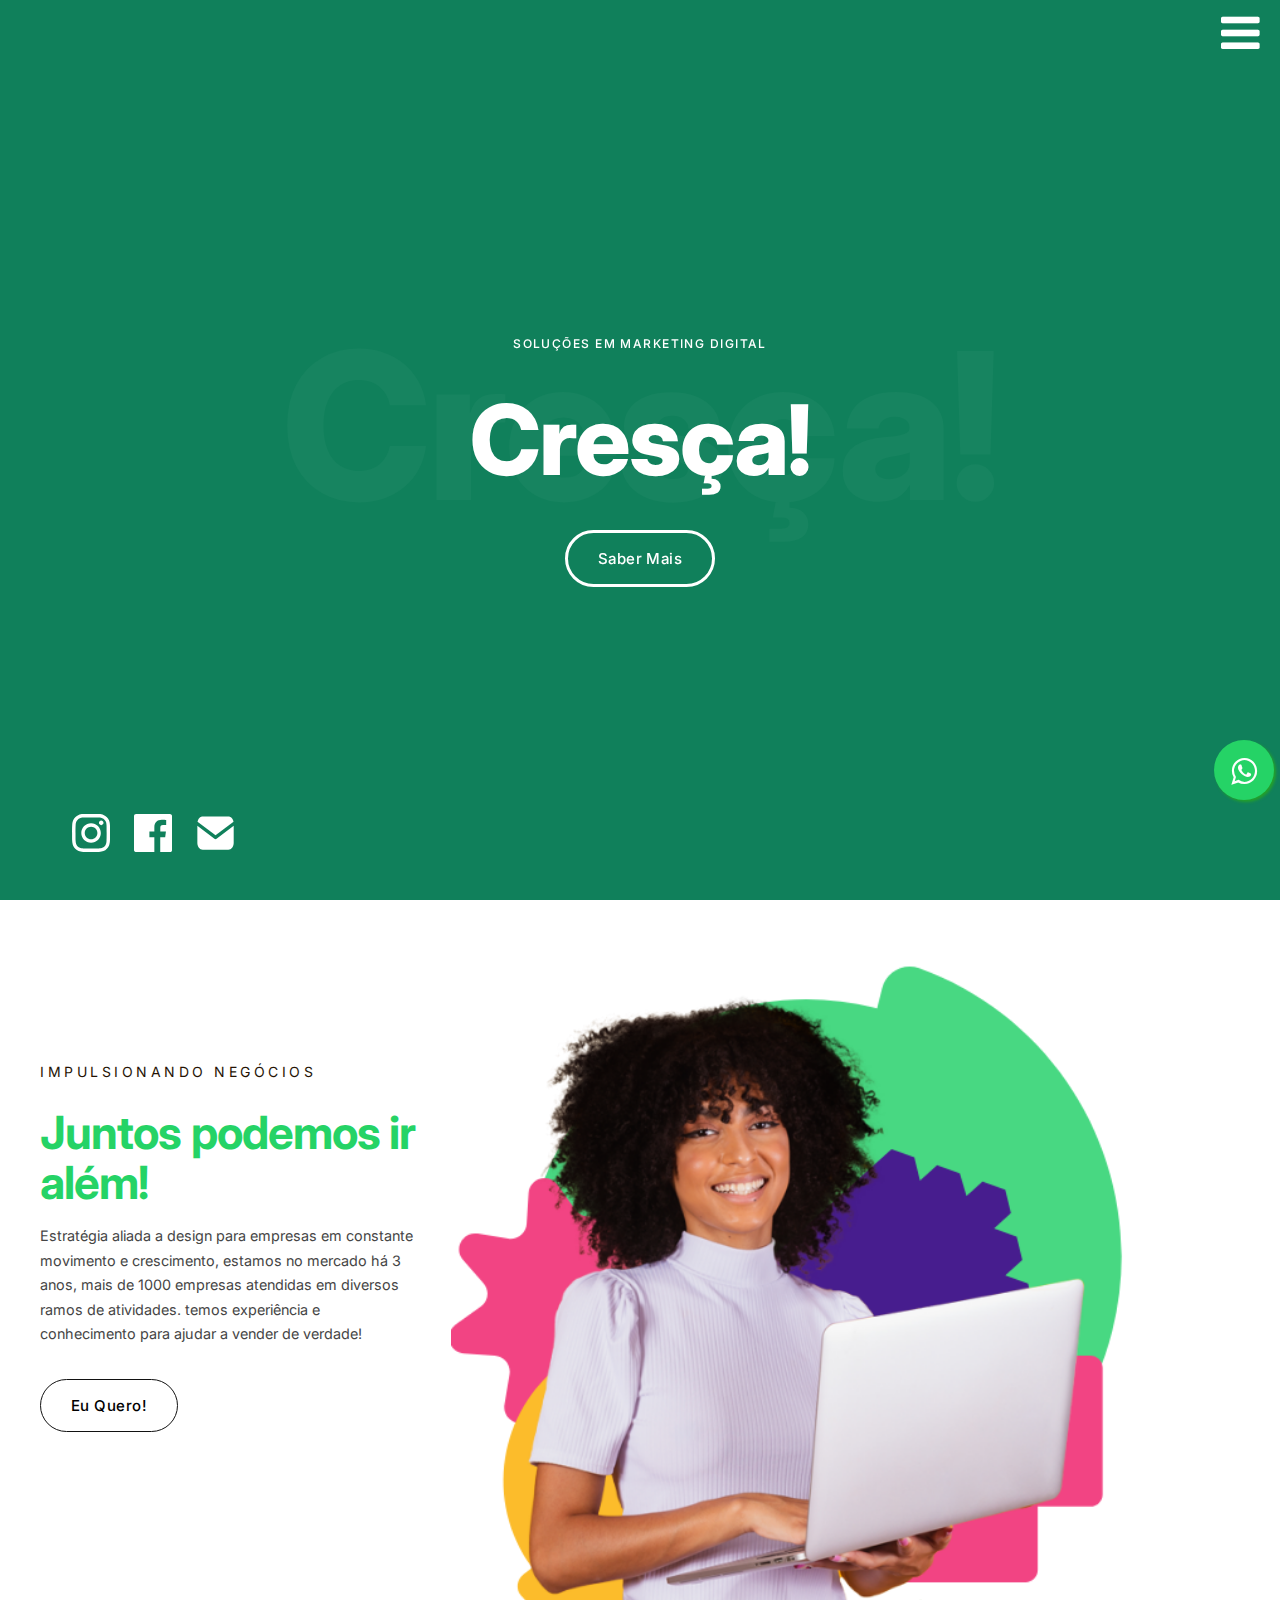
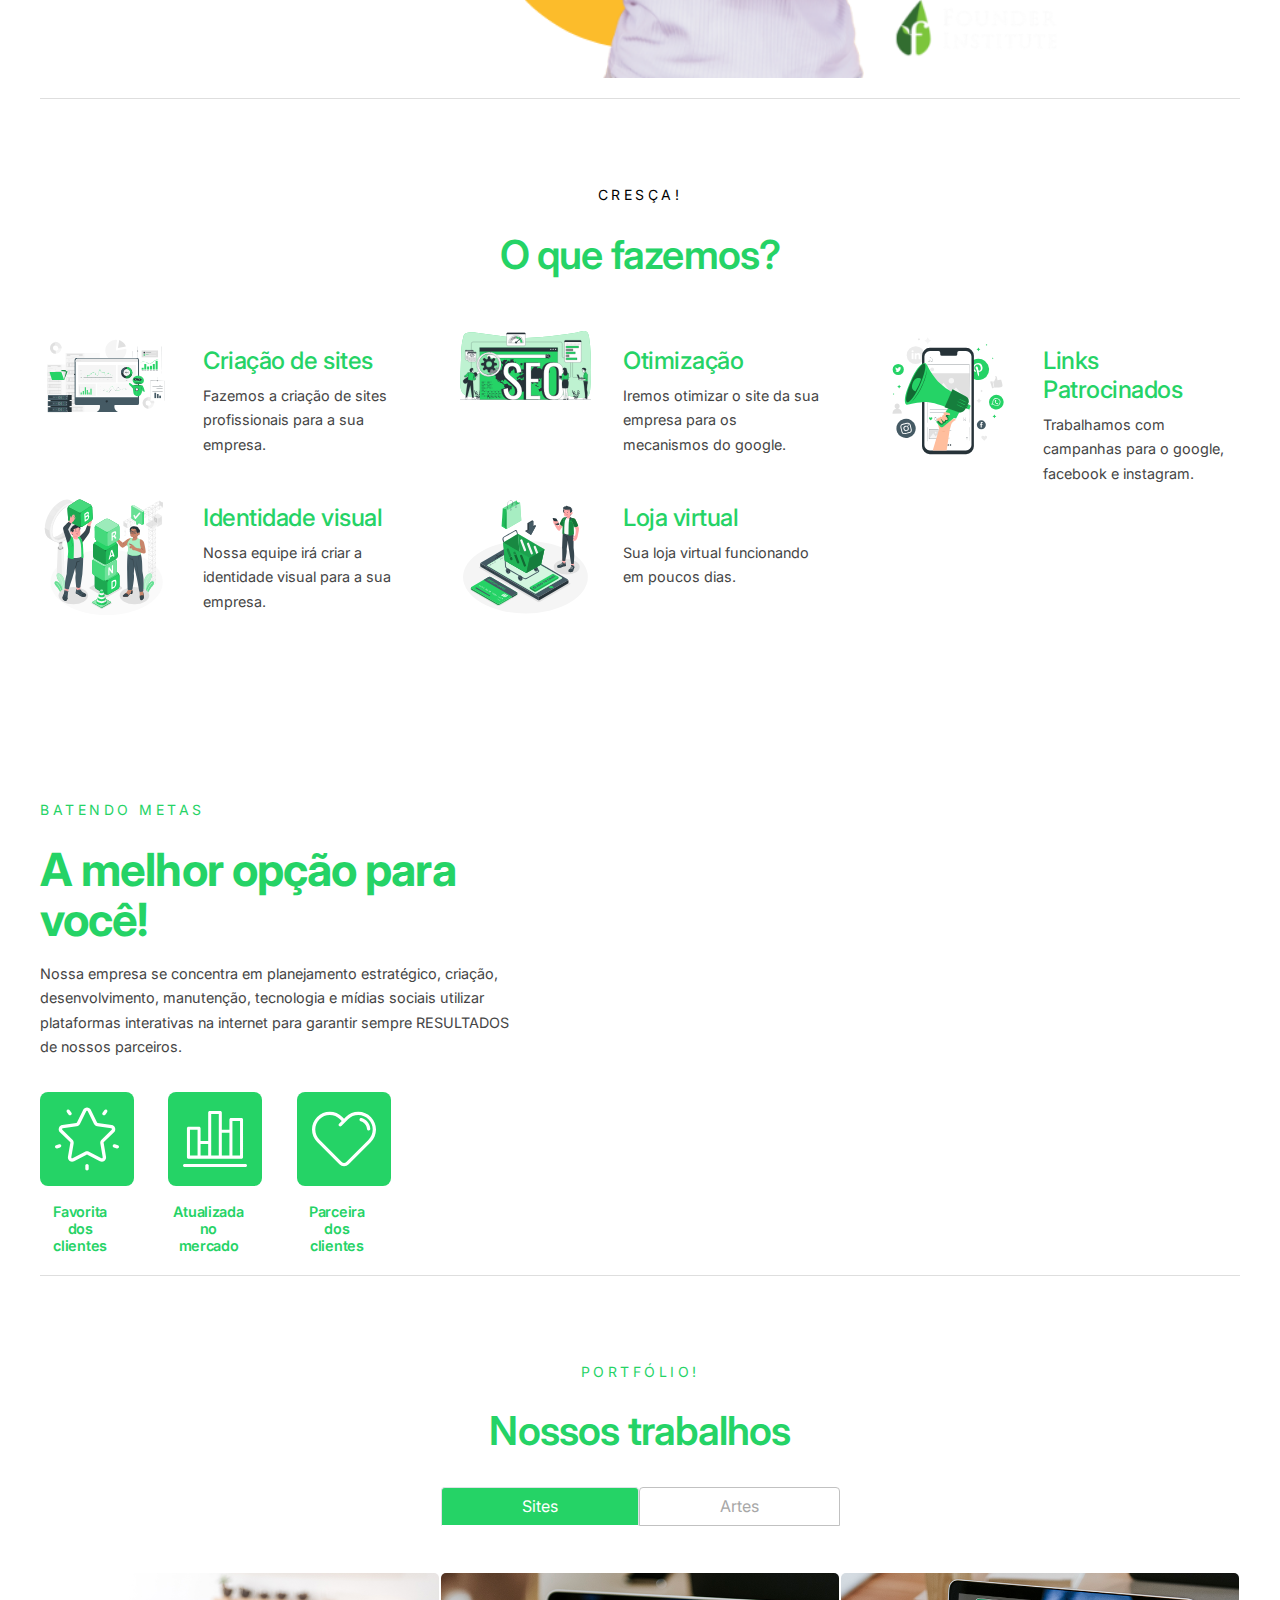
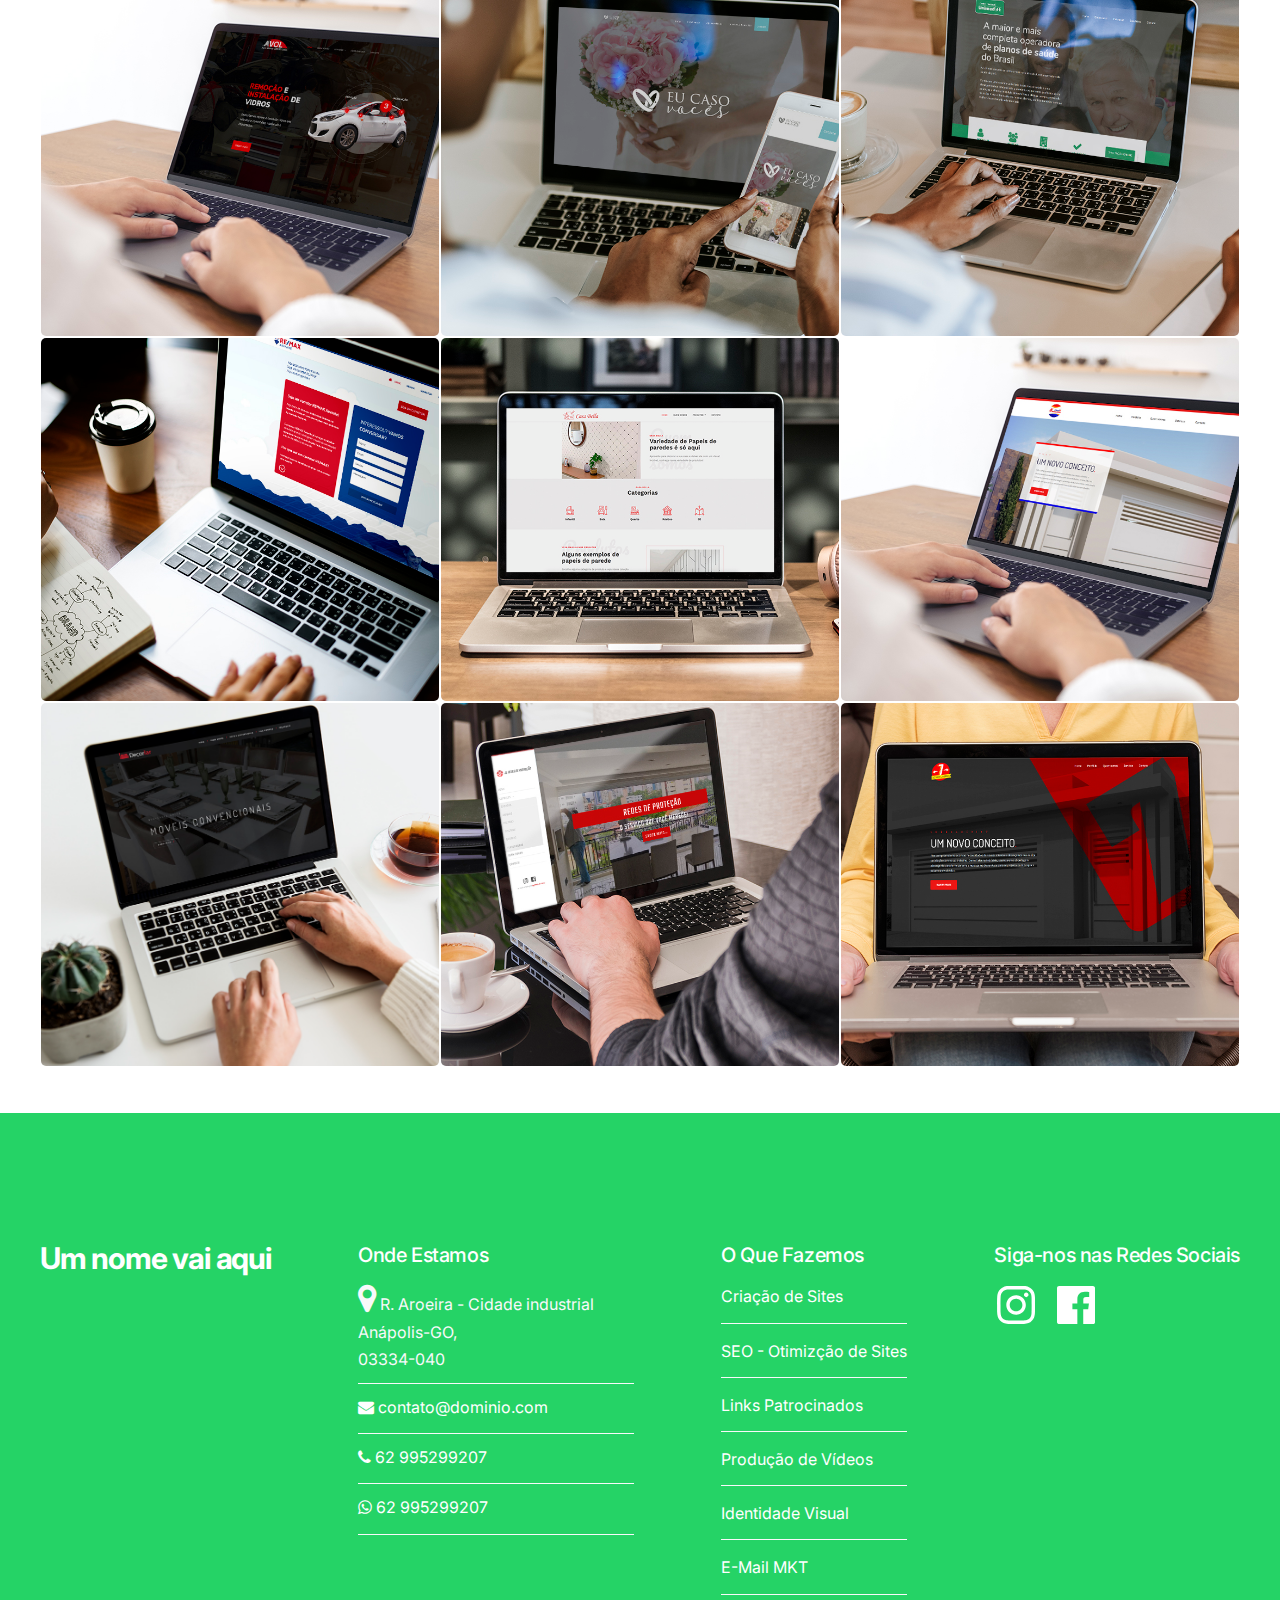
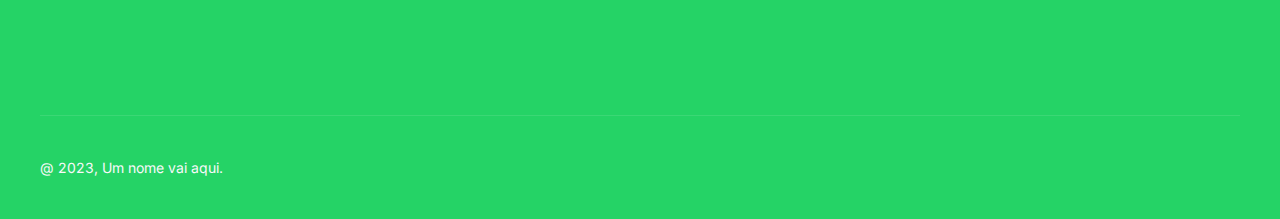
==== assets/second.html @ 88c1574f "first commit" ====
<!DOCTYPE html>
<html lang="pt-br">

  <head>

    <!-- Required meta tags -->
    <meta charset="UTF-8">
    <meta name="viewport" content="width=device-width, initial-scale=1">

    <!-- Google fonts -->
    <link href="https://fonts.googleapis.com/css2?family=Oswald:wght@200;300;400;500;600;700&amp;display=swap"
      rel="stylesheet">
    <link href="https://fonts.googleapis.com/css2?family=Inter:wght@300;400;500;600;700;800;900&amp;display=swap"
      rel="stylesheet">

    <!-- Stylesheets -->
    <link rel="shortcut icon" href="images/logofv.png" type="image/x-icon">
    <link rel="stylesheet" href="css/font-awesome.min.css">
    <link rel="stylesheet" href="css/bootstrap.min.css">

    <link rel="stylesheet" href="css/vendors.css">
    <link rel="stylesheet" href="css/main.css">
    <script src="js/jquery.min.js"></script>
    <script src="js/popper.min.js"></script>
    <script src="js/bootstrap.min.js"></script>

    <script src="js/menu.js"></script>

    <title>Criação e Otimização de Sites</title>


    <!-- <script>

      $(function () {
        $(window).scroll(function () {
          if ($(this).scrollTop() > 100) {
            $('header  .age').attr('src', 'img/log/log-svg.svg');
          }
          if ($(this).scrollTop() < 100) {
            $('header  .age').attr('src', 'img/log/logo.svg');
          }
        })
      });
    </script> -->
    <style>
      :root {
        /* --orange: #ff9000; */
        --green: #25d366;
      }




      .tabs {
        height: 29px;
        cursor: pointer;

      }

      .tab {
        position: relative;
        padding: 0;
        flex: 1;
        border: 2px solid #25d366;
        text-transform: capitalize;
        text-align: center;
      }

      .tab span {
        width: 0px;
        height: 3px;
        border-top-left-radius: 3px;
        border-top-right-radius: 3px;
        background: #a00909;
      }

      .tab:hover span {
        width: 100%;
      }

      .activeTab span {
        width: 100%;
      }



      #product {
        display: block;
      }

      span {
        position: absolute;
        left: 0;
        bottom: -10px;
        width: 0;
        height: 3px;
        border-top-left-radius: 3px;
        border-top-right-radius: 3px;
        background: #df0707;
        transition: all 0.3s ease;
      }

      .list-item:hover span {
        width: 100%;
      }



      button:hover {
        background: var(--black);
        color: #fff;
      }

      .min45 {
        min-height: 31vh;
      }

      .uv {
        background-image: url(images/fundo.png);
        height: 240px;
        width: 45%;
        background-repeat: no-repeat;
        background-position: 100% 1rem;
        position: absolute;
      }

      .uv2 {
        background-image: url(images/fundo2.png);
        height: 240px;
        width: 45%;
        background-repeat: no-repeat;
        background-position: 0 1rem;
        position: absolute;
      }

      .icones-servicos {
        width: 453px;
        margin-top: -2rem;
        float: right;
        margin-right: 13rem;
      }

      .a8rem {
        margin-top: -6rem;
      }

      .icone-servico-1 {
        width: 500px;
        margin-top: -6rem;
        margin-right: 7rem;
        float: right;
      }

      .sliderMain.-type-1 .sliderMain__title {
        word-wrap: break-word;
        font-size: 7.6vw;
      }

      h2 {
        font-size: var(--text-4xl);
      }

      .icone-servico-2 {
        width: 500px;
        margin-top: -6rem;
        float: left;
        margin-left: 7rem
      }

      .texto-esquerdo {
        text-align: right;
        width: 50%;
        float: right;
      }

      .layout-pt-lg {
        padding-top: 4.5rem;
      }

      .layout-pb-xl {
        padding-bottom: 4rem;
      }

      .y-gap-60>* {
        padding-top: 0.125rem;
        padding-bottom: 0.0rem;
      }

      .bg-dark-1 {
        background-color: #25d366;
      }

      p {
        margin: 0;
        font-size: 0.9rem;
      }

      .text-light {
        color: rgb(255 255 255);
      }

      .is-unpinned {
        display: block;
      }

      .vcenter {
        display: inline-block;
        vertical-align: middle;
        float: none;
      }

      hr {
        opacity: 0.4;
        box-sizing: content-box;
        height: 0;
        overflow: visible;
      }

      .layout-pt-lg {
        padding-top: 4.5rem;
      }

      .layout-pb-lg {
        padding-bottom: 3.5rem;
      }

      .icone {
        background: #25d366;
        width: 94px;
        padding: 15px;
        margin-top: 1rem;
        border-radius: 8px;
      }

      .descr-icone {
        font-size: 0.9rem;
        margin-top: 1rem;
        text-align: center;
        padding: 0rem 1rem 0rem 0rem;
      }

      .descricao-portfolio {
        font-size: 0.9rem;
        padding: 1rem;
        border: 1px solid gainsboro;
        margin-bottom: 13px;
        border-radius: 5px;
      }

      .back-site {
        background-image: url('images/1.jpeg');
        background-size: cover;
        background-repeat: no-repeat;
        background-position: center center;
        width: 100%;
        height: 100%;
        opacity: 1;
        transform: translate3d(0px, 0px, 0px);
        background-image: url(images/1.jpeg);
        transition-duration: 0ms;
      }

      .hei {
        height: 400px;
      }

      @media (max-width:748px) {
        .sliderMain.-type-1 .sliderMain__title {
          word-wrap: break-word;
          font-size: 16.6vw;
        }

        .hei {
          height: 200px;
        }

        .bounce-1 {
          animation-name: bounce-1;
          animation-timing-function: linear;
          margin-top: 3rem !important;
        }

        .esquerdinha {
          padding: 0rem 0.5rem 0rem 0rem;
        }

        .direitinha {
          padding: 1rem 1rem 0rem 0.5rem;
        }

        .mt-16 {
          margin-top: 1rem !important;
          text-align: center;
          font-weight: 600 !important;
          font-size: 1.1rem;
        }

        .mt-8 {
          margin-top: 0.5rem !important;
          text-align: center;
        }

        .sectionHeading.-lg .sectionHeading__title {
          text-align: center;
          font-size: 2rem;
        }

        .button.-outline-black {
          background-color: transparent;
          border: 0.0625rem solid #121212;
          width: 100%;
        }

        .segundo {
          width: 270px;
          padding: 0.3rem;
          vertical-align: middle;
          position: absolute;
          margin: 0 auto;
          margin-left: auto;
          left: 0;
        }

        .sectionHeading__subtitle {
          font-size: 0.875rem;
          margin-bottom: 1.5rem;
          text-align: center;
          letter-spacing: 0.25em;
          text-transform: uppercase;
          color: black;
        }

        .card {
          background: white;
          padding: 2rem;
        }
      }
    </style>
  </head>


  <!-- preloader start -->


  <body class="preloader-visible">


    <!-- 
      <header class="header -dark -sticky-light js-header-light js-header">
 
        <div class="header__bar">
          <div class="header__logo js-header-logo">
            <a data-barba href="home-1.html">
              <img class="header__logo__light js-lazy" src="img/logo/logo-light.png" alt="Logo">
            </a>
            <a data-barba href="home-1.html">
              <img class="header__logo__dark js-lazy" src="img/logo/logo-dark.png" alt="Logo">
            </a>
          </div>

          <div class="header__menu js-header-menu">
            <button type="button" class="nav-button-open js-nav-open">
              <i class="icon" feather="menu"></i>
            </button>
          </div>
        </div>

        <nav class="nav js-nav">
          <div class="nav__inner js-nav-inner">
            <div class="nav__bg js-nav-bg"></div>

            <div class="nav__container">
              <div class="nav__header">
                <button type="button" class="nav-button-back js-nav-back">
                  <i class="icon" data-feather="arrow-left-circle"></i>
                </button>

                <button type="button" class="nav-btn-close js-nav-close pointer-events-none">
                  <i class="icon" data-feather="x"></i>
                </button>
              </div>

              <div class="nav__content">
                <div class="nav__content__left">
                  <div class="navList__wrap">
                    <ul class="navList js-navList">
                      <li>
                        <a data-barba href="home-1-classic.html">
                          Menu
                        </a>
                      </li>

                      <li class="menu-item-has-children">
                        <a>Home</a>
                      </li>

                      <li class="menu-item-has-children">
                        <a>Quem somos</a>
                      </li>


                      <li class="menu-item-has-children">
                        <a>Serviços</a>
                      </li>


                  
                      

                    

                      <li class="menu-item-has-children">
                        <a>Portfolio</a>

                        <ul class="subnav-list">
                          <li>
                            <a data-barba href="vertical-projects.html">Vertical Projects</a>
                          </li>
                          <li>
                            <a data-barba href="grid-simple-2-col.html">Simple 2 Columns</a>
                          </li>
                          <li>
                            <a data-barba href="grid-masonry-2-col.html">Masonry 2 Columns</a>
                          </li>
                          <li>
                            <a data-barba href="grid-masonry-3-col.html">Masonry 3 Columns</a>
                          </li>
                          <li>
                            <a data-barba href="grid-masonry-4-col.html">Masonry 4 Columns</a>
                          </li>
                          <li>
                            <a data-barba href="grid-fancy-2-col.html">Fancy 2 Columns</a>
                          </li>
                          <li>
                            <a data-barba href="grid-fancy-3-col.html">Fancy 3 Columns</a>
                          </li>
                        </ul>
                      </li>


                      <li class="menu-item-has-children">
                        <a>Contato</a>
                      </li>

                      

                      
                    </ul>
                  </div>
                </div>

                <div class="nav__content__right">
                  <div class="nav__info">
                    <div class="nav__info__item js-navInfo-item">
                      <h5 class="text-sm tracking-none fw-500">
                        Endereço
                      </h5>

                      <div class="nav__info__content text-lg text-white mt-16">
                      <div class="footer__content text-base text-light mt-16 sm:mt-12">
                  <p>R. Rodrigues Barbosa, 195 - Vila Reg. Feijó, São Paulo - SP, 03334-040</p>
                      </div>
                    </div>

                    <div class="nav__info__item js-navInfo-item">
                      <h5 class="text-sm tracking-none fw-500">
                        Siga-nos
                      </h5>

                      <div class="nav__info__content text-lg text-white mt-16">
                      <a style="    border: none;
    margin-bottom: 1rem;
" class="social__item text-white border-light" href="#">
                  <img class="d-redes" src="img/icones/instagram.svg" alt="">
                  </a>
                  <a  style="    border: none;
    margin-bottom: 1rem;
"  class="social__item text-white border-light" href="#">
                  <img class="d-redes" src="img/icones/facebook.svg" alt="">
                  </a>
                      </div>
                    </div>

                    <div class="nav__info__item js-navInfo-item">
                      <h5 class="text-sm tracking-none fw-500">
                        Contato
                      </h5>

                      <div class="nav__info__content text-lg text-white mt-16">
                        <a href="#">contato@agenciadesites.com</a>
                        <a href="#">11 3586-0346</a>
                      </div>
                    </div>
                  </div>
                </div>
              </div>
            </div>
          </div>
        </nav>  
      </header> <!--marcar aqui-->

    <header id="navigation" class="desk navbar navbar-dark bg-primary navbar-fixed-top">
      <a href="second.html"> <img class="float-left primeiro age" src="" alt=""> </a>
      <div class="top-icon" onclick="openNav()">

        <i class="fa fa-bars text-white menu1"></i>
      </div>
      <nav class="navbar navbar-expand-sm bg-custom opnesidenav " id="open">
        <ul class="navbar-nav">
          <li class="nav-item text-right">
            <a style="    height: 44px;" class="nav-link text-right" href="#" onclick="closeNav()"><i
                class="fa fa-close"></i></a>
          </li>
          <li class="nav-item active">
            <a class="nav-link" href="">Home</a>
          </li>
          <li class="nav-item">
            <a class="nav-link" href="">O que fazemos</a>
          </li>
          <li class="nav-item">
            <a class="nav-link" href="">Melhor opção</a>
          </li>
          <li class="nav-item">
            <a class="nav-link">Serviços</a>
            <a href="" class="nav-link ddx">Criação de sites</a>
            <a href="" class="nav-link ddx">Modelos de sites</a>
            <a href="" class="nav-link ddx">Otimização</a>
            <a href="" class="nav-link ddx">Links Patrocinados</a>
          </li>
          <li class="nav-item">
            <a class="nav-link" href="">Contato</a>
          </li>

        </ul>
      </nav>
      <a href="" class="float  bounce-1 boxx2"
        target="_blank" rel="noreferrer" title="Atendimento via WhatsApp" alt="Atendimento via WhatsApp">
        <i class="fa fa-whatsapp my-float"></i>
      </a>
    </header>


    <header id="navigation" style="background:rgb(19, 177, 45)" class="mob navbar navbar-dark bg-primary navbar-fixed-top">
      <a href="second.html"> <img class="float-left primeiro age" src="" alt=""> </a>
      <div class="top-icon" onclick="openNavMob()">

        <i class="fa fa-bars text-white menu1"></i>
      </div>
      <nav class="navbar navbar-expand-sm bg-custom opnesidenav " id="openmob">
        <ul class="navbar-nav">
          <li class="nav-item text-right">
            <a style="    height: 44px;" class="nav-link text-right" href="#" onclick="closeNav()"><i
                class="fa fa-close"></i></a>
          </li>
          <li class="nav-item active">
            <a class="nav-link" href="">Home</a>
          </li>
          <li class="nav-item">
            <a class="nav-link" href="">Quem Somos</a>
          </li>
          <li class="nav-item">
            <a class="nav-link" href="">Blog</a>
          </li>
          <li class="nav-item">
            <a class="nav-link">Serviços</a>
            <a href="criacao-de-sites.php" class="nav-link ddx">Criação de sites</a>
            <a href="otimizacao.php" class="nav-link ddx">Otimização</a>
            <a href="links-patrocinados.php" class="nav-link ddx">Links Patrocinados</a>
            <a href="identidade-visual.php" class="nav-link ddx">Identidade visual</a>
          </li>
          <li class="nav-item">
            <a class="nav-link" href="contato.php">Contato</a>
          </li>
        </ul>
      </nav>


      <a href="https://api.whatsapp.com/send?1=pt_BR&amp;phone=5511993645083" class="float" target="_blank"
        rel="noreferrer" title="Atendimento via WhatsApp" alt="Atendimento via WhatsApp">
        <i class="fa fa-whatsapp my-float"></i>
      </a>

      <style rel="stylesheet" type="text/css">
        .float {
          position: fixed;
          width: 60px;
          height: 60px;
          bottom: 100px;
          right: 6px;
          background-color: #25d366;
          color: #FFF;
          border-radius: 50px;
          text-align: center;
          font-size: 30px;
          box-shadow: 2px 2px 3px #24a12a;
          z-index: 100;
        }

        .my-float {
          margin-top: 16px;
        }
      </style>


    </header>

    <!-- barba container start -->
    <div class="barba-container">


      <main class="">






        <!-- section start -->
        <section class="sliderMain -type-1 bg-black js-sliderMain-type-1">
          <!-- swiper-wrapper start -->
          <div class="swiper-wrapper">

            <!-- swiper-slide start -->
            <div class="swiper-slide overflow-hidden">
              <div class="sliderMain__wrap">
                <div class="sliderMain__img -cover-dark z-1 js-image">
                  <!-- <div class="back-site"></div> -->
                </div>

                <div class="sliderMain__bgTitle fw-800 pb-48 md:d-none z-2 js-bgTitle">
                  Cresça!
                </div>

                <div class="container-fluid">
                  <div class="row justify-content-center text-center">
                    <div class="col-sm-10">
                      <div class="sliderMain__content pt-24 z-3">
                        <div class="js-subtitle">
                          <p
                            class="sliderMain__subtitle leading-xs text-xs tracking-md uppercase fw-500 text-white mb-32">
                            Soluções em marketing digital
                          </p>
                        </div>
                        <div class="js-title">
                          <h1 class="sliderMain__title fw-800 text-white bounce-1 boxx2">
                            Cresça!
                          </h1>
                        </div>
                        <div class="sliderMain__button js-button">
                          <a class="button -md -outline-white text-white mt-32" href="#1">
                            Saber mais
                          </a>
                        </div>
                      </div>
                    </div>
                  </div>
                </div>
              </div>
            </div>
            <!-- swiper-slide end -->




            <!-- swipe
          <!-- swiper-slide end -->

          </div>
          <!-- swiper-wrapper end -->

          <!-- ui-element: Elementos link para de cima-->
          <div class="ui-element -bottom-left js-ui">
            <div class="ui-element__social text-white js-bottom-left-links">
              <a href="#"></a>
              <a href=""> <img class="d-redes" src="images/instagram.svg"
                  alt=""></a>
              <a href=""><img class="d-redes" src="images/facebook.svg"
                  alt=""></a>
              <a href="#"><img class="d-redes" src="images/email.svg" alt=""></a>
            </div>
          </div>
          <!-- ui-element end -->

          <!-- ui-element start -->
          <!-- <div class="ui-element -bottom sm:d-none js-ui">
       
           <img style=" width: 166px;" src="images/scroll-white.gif" alt="">
          
        </div> -->
          <!-- ui-element end -->

          <!-- ui-element start -->

          <!-- ui-element end -->
        </section>
        <!-- section end -->


        <!-- section start -->
        <section class="layout-pt-xl layout-pb-xl" id="1">
          <!-- container start -->
          <div class="container">

            <!-- row start -->
            <div class="row">
              <div class="col-md-4">
                <div class="sectionHeading -lg">
                  <p style="color: #251304;" class="sectionHeading__subtitle">
                    Impulsionando negócios
                  </p>

                  <h2 class="sectionHeading__title">
                    Juntos podemos ir além!
                  </h2>

                  <p class="mt-16">
                    Estratégia aliada a design para empresas em constante movimento e crescimento, estamos no mercado há
                    3 anos, mais de 1000 empresas atendidas em diversos ramos de atividades. temos experiência e
                    conhecimento para ajudar a vender de verdade! </p>

                  <a href="contato.php" class="button -md -outline-black text-black mt-32">
                    eu quero!
                  </a>
                </div>
              </div>
              <div class="col-lg-7 col-md-7">
                <img style="width: 100%; margin-top:-6rem;" class="bounce-1 boxx2" src="images/mulhernoteagencia.png"
                  alt="">
              </div>
              <div class="col-md-12">
                <hr>
              </div>
            </div>
            <!-- row end -->
          </div>
          <!-- row end -->

        </section>
      </main>
    </div>
    <!-- container end -->

    <!-- section end -->



    <!-- section start -->
    <section>
      <!-- container start -->
      <div class="container">

        <!-- row start -->
        <div class="row">
          <div class="col-md-12">
            <div class="sectionHeading -md">
              <p style="color: #000000;" class="text-center sectionHeading__subtitle">
                Cresça!
              </p>
              <h2 class="text-center  sectionHeading__title">
                O que fazemos?
              </h2>
            </div>
          </div>
        </div>
        <!-- row end -->


        <!-- row start -->   <!-- Incone de serviços que fazemos -->
        <div class="row x-gap-60 y-gap-60 layout-pt-md">

          <div class="col-md-4">
            <div class="row">
              <div class="col-md-5">
                <img style="width: 100%;" src="images/Data extraction-pana.svg" alt="">
                
              </div>
              <div class="col-md-7">
                <div class="award">
                  <div class="award__content">
                    <h3 class="award__title text-2xl fw-500 mt-16">
                      Criação de sites
                    </h3>
                    <p class="award__text mt-8">
                      Fazemos a criação de sites profissionais para a sua empresa.
                    </p>
                  </div>
                </div>
              </div>
            </div>
          </div>

          <div class="col-md-4">
            <div class="row">
              <div class="col-md-5">
                <img style="width: 100%;" src="images/SEO analytics team-bro.svg" alt="">
              </div>
              <div class="col-md-7">
                <div class="award">
                  <div class="award__content">
                    <h3 class="award__title text-2xl fw-500 mt-16">
                      Otimização
                    </h3>
                    <p class="award__text mt-8">
                      Iremos otimizar o site da sua empresa para os mecanismos do google.
                    </p>
                  </div>
                </div>
              </div>
            </div>
          </div>


          <div class="col-md-4">
            <div class="row">
              <div class="col-md-5">
                <img style="width: 100%;" src="images/Mobile Marketing-pana.svg" alt="">
              </div>
              <div class="col-md-7">
                <div class="award">
                  <div class="award__content">
                    <h3 class="award__title text-2xl fw-500 mt-16">
                      Links Patrocinados
                    </h3>
                    <p class="award__text mt-8">
                      Trabalhamos com campanhas para o google, facebook e instagram.
                    </p>
                  </div>
                </div>
              </div>
            </div>
          </div>


          <!-- <div class="col-md-4">
            <div class="row">
              <div class="col-md-5">
                <img style="width: 100%;" src="" alt="">
              </div>
              <div class="col-md-7">
                <div class="award">
                  <div class="award__content">
                    <h3 class="award__title text-2xl fw-500 mt-16">
                      Produção de vídeos
                    </h3>
                    <p class="award__text mt-8">
                      Aqui vai um texto sobre
                    </p>
                  </div>
                </div>
              </div>
            </div>
          </div> -->


          <div class="col-md-4">
            <div class="row">
              <div class="col-md-5">
                <img style="width: 100%;" src="images/brand construction-amico.svg" alt="">
              </div>
              <div class="col-md-7">
                <div class="award">
                  <div class="award__content">
                    <h3 class="award__title text-2xl fw-500 mt-16">
                      Identidade visual
                    </h3>
                    <p class="award__text mt-8">
                      Nossa equipe irá criar a identidade visual para a sua empresa.
                    </p>
                  </div>
                </div>
              </div>
            </div>
          </div>


          <div class="col-md-4">
            <div class="row">
              <div class="col-md-5">
                <img style="width: 100%;" src="images/Add to Cart-amico.svg" alt="">
              </div>
              <div class="col-md-7">
                <div class="award">
                  <div class="award__content">
                    <h3 class="award__title text-2xl fw-500 mt-16">
                      Loja virtual
                    </h3>
                    <p class="award__text mt-8">
                      Sua loja virtual funcionando em poucos dias.
                  </div>
                </div>
              </div>
            </div>
          </div>


        </div>
        <!-- row end -->

      </div>
      <!-- container end -->
    </section>


    <section class="layout-pt-xl layout-pb-xl">
      <!-- container start -->
      <div class="container">

        <!-- row start -->
        <div class="row">
          <div class="col-md-5">
            <div class="sectionHeading -lg">
              <p style="color: #25d366;" class="sectionHeading__subtitle">
                Batendo metas
              </p>

              <h2 class="sectionHeading__title">
                A melhor opção para você!
              </h2>

              <p class="mt-16">
                Nossa empresa se concentra em planejamento estratégico, criação, desenvolvimento, manutenção, tecnologia e
                mídias sociais utilizar plataformas interativas na internet para garantir sempre RESULTADOS de nossos
                parceiros.
              </p>
              <div class="row">
                
                <div class="col-md-3 vcenter">
                  <h6 class="descr-icone"><img class="icone" src="images/favorites.svg" alt=""> <br><br>
                    Favorita dos clientes</h6>
                </div>
                <div class="col-md-3 vcenter">
                  <h6 class="descr-icone"> <img class="icone" src="images/chart.svg" alt=""> <br><br>
                    Atualizada no mercado</h6>
                </div>
                <div class="col-md-3 vcenter">
                  <h6 class="descr-icone"> <img class="icone" src="images/heart.svg" alt=""> <br><br>
                    Parceira dos clientes</h6>
                </div>
              </div>
              <p></p>


            </div>
          </div>
          <div class="col-lg-6 col-md-6">
            <img style="width: 100%; margin-top:-6rem;" class="bounce-1 boxx2" src="images/homem-boemio-com-os-bracos-cruzados.jpg" alt="">
          </div>
          <div class="col-md-12">
            <hr>
          </div>
        </div>
        <!-- row end -->
      </div>
      <!-- row end -->


      <!-- container end -->
    </section>





    <div class="container">


      <div class="row">
        <div class="col-md-12">
          <device class="sectionHeading -md">
            <p style="color: #25d366;" class="text-center sectionHeading__subtitle">
              Portfólio!
            </p>
            <h2 class="text-center  sectionHeading__title">
              Nossos trabalhos
            </h2>
          </device>
        </div>
      </div>
    </div>







    <div class="container">
      <ul class="nav nav-tabs justify-content-center align-items-center" role="tablist">
        <li class="nav-item">
          <a class="nav-link active" data-toggle="tab" href="#home">Sites</a>
        </li>
        <li class="nav-item ">
          <a class="nav-link " data-toggle="tab" href="#menu1">Artes</a>
        </li>
      </ul>

      <!-- Tab panes -->
      <div class="tab-content">

        <div id="home" class="container tab-pane active"><br>
          <div class="row">
            <div style="padding: 0;" class="col-md-4">
              <div class="row">
                <div class="col-md-12">
                  <img class="img-portfolio" src="images/6.jpg" alt="">
                </div>
              </div>
            </div>

            <div style="padding: 0;" class="col-md-4">
              <div class="row">
                <div class="col-md-12">
                  <img class="img-portfolio" src="images/2.jpg" alt="">
                </div>
              </div>
            </div>

            <div style="padding: 0;" class="col-md-4">
              <div class="row">
                <div class="col-md-12">
                  <img class="img-portfolio" src="images/3.jpg" alt="">
                </div>
              </div>
            </div>

            <div style="padding: 0;" class="col-md-4">
              <div class="row">
                <div class="col-md-12">
                  <img class="img-portfolio" src="images/4.jpg" alt="">
                </div>
              </div>
            </div>

            <div style="padding: 0;" class="col-md-4">
              <div class="row">
                <div class="col-md-12">
                  <img class="img-portfolio" src="images/5.jpg" alt="">
                </div>
              </div>
            </div>

            <div style="padding: 0;" class="col-md-4">
              <div class="row">
                <div class="col-md-12">
                  <img class="img-portfolio" src="images/7.jpg" alt="">
                </div>
              </div>
            </div>

            <div style="padding: 0;" class="col-md-4">
              <div class="row">
                <div class="col-md-12">
                  <img class="img-portfolio" src="images/1.jpg" alt="">
                </div>
              </div>
            </div>
            <div style="padding: 0;" class="col-md-4">
              <div class="row">
                <div class="col-md-12">
                  <img class="img-portfolio" src="images/8.jpg" alt="">
                </div>
              </div>
            </div>
            <div style="padding: 0;" class="col-md-4">
              <div class="row">
                <div class="col-md-12">
                  <img class="img-portfolio" src="images/9.jpg" alt="">
                </div>
              </div>
            </div>
          </div>
        </div>

        <div id="menu1" class="container tab-pane fade"><br>

          <div class="row">
            <div style="padding: 0;" class="col-md-4">
              <div class="row">
                <div class="col-md-12">
                  <img class="img-portfolio2" src="images/a8.jpg" alt="">

                </div>
              </div>
            </div>

            <div style="padding: 0;" class="col-md-4">
              <div class="row">
                <div class="col-md-12">
                  <img class="img-portfolio2" src="images/a9.jpg" alt="">

                </div>
              </div>
            </div>

            <div style="padding: 0;" class="col-md-4">
              <div class="row">
                <div class="col-md-12">
                  <img class="img-portfolio2" src="images/a4.jpg" alt="">

                </div>
              </div>
            </div>

            <div style="padding: 0;" class="col-md-4">
              <div class="row">
                <div class="col-md-12">
                  <img class="img-portfolio2" src="images/a3.jpg" alt="">

                </div>
              </div>
            </div>

            <div style="padding: 0;" class="col-md-4">
              <div class="row">
                <div class="col-md-12">
                  <img class="img-portfolio2" src="images/a5.jpg" alt="">

                </div>
              </div>
            </div>

            <div style="padding: 0;" class="col-md-4">
              <div class="row">
                <div class="col-md-12">
                  <img class="img-portfolio2" src="images/a7.jpg" alt="">

                </div>
              </div>
            </div>

            <div style="padding: 0;" class="col-md-4">
              <div class="row">
                <div class="col-md-12">
                  <img class="img-portfolio2" src="images/1a.jpg" alt="">

                </div>
              </div>
            </div>

            <div style="padding: 0;" class="col-md-4">
              <div class="row">
                <div class="col-md-12">
                  <img class="img-portfolio2" src="images/a6.jpg" alt="">

                </div>
              </div>
            </div>

            <div style="padding: 0;" class="col-md-4">
              <div class="row">
                <div class="col-md-12">
                  <img class="img-portfolio2" src="images/a2.jpg" alt="">

                </div>
              </div>
            </div>
          </div>
        </div>

      </div>
    </div>










    <div class="tab-content" id="js" data-tab-content="">
      <div style="padding-top: 3rem;" class="row x-gap-60 y-gap-60 layout-pt-md">


      </div>
    </div>



















    <!-- footer start -->
    <footer style="margin-top:3rem" class="footer -type-1 bg-dark-1">
      <!-- container start -->
      <div class="container">

        <div class="footer__top">
          <!-- row start -->
          <div class="row y-gap-48 justify-content-between">
            <div class="col-lg-auto col-sm-12">
              <a href="" class="footer__logo text-white">
                Um nome vai aqui
              </a>
            </div>

            <div class="col-lg-3 col-sm-6">
              <h4 class="text-xl fw-500 text-white">
                Onde Estamos
              </h4>

              <div class="footer__content text-base text-light mt-16 sm:mt-12">
                <div style="border-bottom: solid 1px;margin-bottom: 10px;padding-bottom: 10px;"><i
                    class="fa fa-map-marker fa-2x"></i> R. Aroeira - Cidade industrial Anápolis-GO,<br>
                  03334-040</div>
                <div style="border-bottom: solid 1px;margin-bottom: 10px;padding-bottom: 10px;"><a href="contato.php"
                    class="button -underline"><i class="fa fa-envelope"></i> contato@dominio.com</a></div>
                <div style="border-bottom: solid 1px;margin-bottom: 10px;padding-bottom: 10px;"><a
                    href="tel:062995299207" class="button -underline"><i class="fa fa-phone"></i> 62 995299207</a></div>
                <div style="border-bottom: solid 1px;margin-bottom: 10px;padding-bottom: 10px;"><a
                    href="http://api.whatsapp.com/send?1=pt_BR&amp;phone=5562995299207" class="button -underline"><i
                      class="fa fa-whatsapp"></i> 62 995299207</a></div>
              </div>
            </div>

            <div class="col-lg-auto col-sm-4">
              <h4 class="text-xl fw-500 text-white">
                O Que Fazemos
              </h4>

              <div class="footer__content text-base text-light mt-16 sm:mt-12">
                <div style="border-bottom: solid 1px;margin-bottom: 10px;padding-bottom: 10px;"><a
                    href="" class="button -underline">Criação de Sites</a></div>
                <div style="border-bottom: solid 1px;margin-bottom: 10px;padding-bottom: 10px;"><a href="otimizacao.php"
                    class="button -underline mt-4">SEO - Otimizção de Sites</a></div>
                <div style="border-bottom: solid 1px;margin-bottom: 10px;padding-bottom: 10px;"><a
                    href="l" class="button -underline mt-4">Links Patrocinados</a></div>
                <div style="border-bottom: solid 1px;margin-bottom: 10px;padding-bottom: 10px;"><a
                    href="p" class="button -underline mt-4">Produção de Vídeos</a></div>
                <div style="border-bottom: solid 1px;margin-bottom: 10px;padding-bottom: 10px;"><a
                    href="" class="button -underline mt-4">Identidade Visual</a></div>
                <div style="border-bottom: solid 1px;margin-bottom: 10px;padding-bottom: 10px;"><a
                    href="" class="button -underline mt-4">E-Mail MKT</a></div>
              </div>
            </div>

            <div class="col-lg-auto col-auto">
              <h4 class="text-xl fw-500 text-white">
                Siga-nos nas Redes Sociais
              </h4>

              <div class="social -bordered mt-16 sm:mt-12">

                <a class="social__item text-white border-light" href="">
                  <img class="d-redes" src="images/instagram.svg" alt="">
                </a>
                <a class="social__item text-white border-light" href="">
                  <img class="d-redes" src="images/facebook.svg" alt="">
                </a>

              </div>
            </div>
          </div>
          <!-- row end -->
        </div>


        <div class="footer__bottom -light">
          <!-- row start -->
          <div class="row">
            <div class="col">
              <div class="footer__copyright">
                <p class="text-light">
                  @ 2023, Um nome vai aqui.
                </p>
              </div>
            </div>
          </div>
          <!-- row end -->
        </div>

      </div>
      <!-- container end -->
    </footer> <!-- footer end -->





    <!-- barba container end -->
    <script>
      function openNav() {
        document.getElementById("open").style.width = "30%";
      }

      function closeNav() {
        document.getElementById("open").style.width = "0%";
      }



    </script>

    <script>
      function openNavMob() {
        document.getElementById("openmob").style.width = "100%";
      }

      function closeNavMob() {
        document.getElementById("openmob").style.width = "0%";
      }
    </script>

    <script type="text/javascript">//<![CDATA[


      $(function () {
        $(document).scroll(function () {
          var $nav = $(".navbar-fixed-top");
          $nav.toggleClass('scrolled', $(this).scrollTop() > $nav.height());
        });
      });
      //]]></script>

    <script type="text/javascript">
      $(function () {
        $(document).scroll(function () {
          var $nav = $(".primeiro");
          $nav.toggleClass('segundo', $(this).scrollTop() > $nav.height());
        });
      });
    </script>

    <script type="text/javascript">
      $(function () {
        $(document).scroll(function () {
          var $nav = $(".menu1");
          $nav.toggleClass('menu2', $(this).scrollTop() > $nav.height());
        });
      });
    </script>

    <script src="js/portfolio.js"></script>

    <script src="js/main.js"></script>



  </body>

</html>
---- assets/css/vendors.css ----
*,:after,:before{box-sizing:border-box}html{font-family:sans-serif;line-height:1.15;-webkit-text-size-adjust:100%;-webkit-tap-highlight-color:rgba(0,0,0,0)}article,aside,figcaption,figure,footer,header,hgroup,main,nav,section{display:block}body{margin:0;font-family:-apple-system,BlinkMacSystemFont,Segoe UI,Roboto,Helvetica Neue,Arial,Noto Sans,sans-serif,Apple Color Emoji,Segoe UI Emoji,Segoe UI Symbol,Noto Color Emoji;font-size:1rem;font-weight:400;line-height:1.5;color:#212529;text-align:left;background-color:#fff}[tabindex="-1"]:focus:not(:focus-visible){outline:0!important}hr{box-sizing:content-box;height:0;overflow:visible}h1,h2,h3,h4,h5,h6{margin-top:0;margin-bottom:.5rem}p{margin-top:0;margin-bottom:1rem}abbr[data-original-title],abbr[title]{text-decoration:underline;-webkit-text-decoration:underline dotted;text-decoration:underline dotted;cursor:help;border-bottom:0;-webkit-text-decoration-skip-ink:none;text-decoration-skip-ink:none}address{font-style:normal;line-height:inherit}address,dl,ol,ul{margin-bottom:1rem}dl,ol,ul{margin-top:0}ol ol,ol ul,ul ol,ul ul{margin-bottom:0}dt{font-weight:700}dd{margin-bottom:.5rem;margin-left:0}blockquote{margin:0 0 1rem}b,strong{font-weight:bolder}small{font-size:80%}sub,sup{position:relative;font-size:75%;line-height:0;vertical-align:baseline}sub{bottom:-.25em}sup{top:-.5em}a{color:#007bff;text-decoration:none;background-color:transparent}a:hover{color:#0056b3;text-decoration:underline}a:not([href]),a:not([href]):hover{color:inherit;text-decoration:none}code,kbd,pre,samp{font-family:SFMono-Regular,Menlo,Monaco,Consolas,Liberation Mono,Courier New,monospace;font-size:1em}pre{margin-top:0;margin-bottom:1rem;overflow:auto;-ms-overflow-style:scrollbar}figure{margin:0 0 1rem}img{border-style:none}img,svg{vertical-align:middle}svg{overflow:hidden}table{border-collapse:collapse}caption{padding-top:.75rem;padding-bottom:.75rem;color:#6c757d;text-align:left;caption-side:bottom}th{text-align:inherit}label{display:inline-block;margin-bottom:.5rem}button{border-radius:0}button:focus{outline:1px dotted;outline:5px auto -webkit-focus-ring-color}button,input,optgroup,select,textarea{margin:0;font-family:inherit;font-size:inherit;line-height:inherit}button,input{overflow:visible}button,select{text-transform:none}[role=button]{cursor:pointer}select{word-wrap:normal}[type=button],[type=reset],[type=submit],button{-webkit-appearance:button}[type=button]:not(:disabled),[type=reset]:not(:disabled),[type=submit]:not(:disabled),button:not(:disabled){cursor:pointer}[type=button]::-moz-focus-inner,[type=reset]::-moz-focus-inner,[type=submit]::-moz-focus-inner,button::-moz-focus-inner{padding:0;border-style:none}input[type=checkbox],input[type=radio]{box-sizing:border-box;padding:0}textarea{overflow:auto;resize:vertical}fieldset{min-width:0;padding:0;margin:0;border:0}legend{display:block;width:100%;max-width:100%;padding:0;margin-bottom:.5rem;font-size:1.5rem;line-height:inherit;color:inherit;white-space:normal}progress{vertical-align:baseline}[type=number]::-webkit-inner-spin-button,[type=number]::-webkit-outer-spin-button{height:auto}[type=search]{outline-offset:-2px;-webkit-appearance:none}[type=search]::-webkit-search-decoration{-webkit-appearance:none}::-webkit-file-upload-button{font:inherit;-webkit-appearance:button}output{display:inline-block}summary{display:list-item;cursor:pointer}template{display:none}[hidden]{display:none!important}.container{width:100%;padding-right:16px;padding-left:16px;margin-right:auto;margin-left:auto}@media (min-width:576px){.container{max-width:540px}}@media (min-width:768px){.container{max-width:720px}}@media (min-width:992px){.container{max-width:960px}}@media (min-width:1260px){.container{max-width:1232px}}.container-fluid,.container-lg,.container-md,.container-sm,.container-xl{width:100%;padding-right:16px;padding-left:16px;margin-right:auto;margin-left:auto}@media (min-width:576px){.container,.container-sm{max-width:540px}}@media (min-width:768px){.container,.container-md,.container-sm{max-width:720px}}@media (min-width:992px){.container,.container-lg,.container-md,.container-sm{max-width:960px}}@media (min-width:1260px){.container,.container-lg,.container-md,.container-sm,.container-xl{max-width:1232px}}.row{display:flex;flex-wrap:wrap;margin-right:-16px;margin-left:-16px}.no-gutters{margin-right:0;margin-left:0}.no-gutters>.col,.no-gutters>[class*=col-]{padding-right:0;padding-left:0}.col,.col-1,.col-2,.col-3,.col-4,.col-5,.col-6,.col-7,.col-8,.col-9,.col-10,.col-11,.col-12,.col-auto,.col-lg,.col-lg-1,.col-lg-2,.col-lg-3,.col-lg-4,.col-lg-5,.col-lg-6,.col-lg-7,.col-lg-8,.col-lg-9,.col-lg-10,.col-lg-11,.col-lg-12,.col-lg-auto,.col-md,.col-md-1,.col-md-2,.col-md-3,.col-md-4,.col-md-5,.col-md-6,.col-md-7,.col-md-8,.col-md-9,.col-md-10,.col-md-11,.col-md-12,.col-md-auto,.col-sm,.col-sm-1,.col-sm-2,.col-sm-3,.col-sm-4,.col-sm-5,.col-sm-6,.col-sm-7,.col-sm-8,.col-sm-9,.col-sm-10,.col-sm-11,.col-sm-12,.col-sm-auto,.col-xl,.col-xl-1,.col-xl-2,.col-xl-3,.col-xl-4,.col-xl-5,.col-xl-6,.col-xl-7,.col-xl-8,.col-xl-9,.col-xl-10,.col-xl-11,.col-xl-12,.col-xl-auto{position:relative;width:100%;padding-right:16px;padding-left:16px}.col{flex-basis:0;flex-grow:1;min-width:0;max-width:100%}.row-cols-1>*{flex:0 0 100%;max-width:100%}.row-cols-2>*{flex:0 0 50%;max-width:50%}.row-cols-3>*{flex:0 0 33.33333%;max-width:33.33333%}.row-cols-4>*{flex:0 0 25%;max-width:25%}.row-cols-5>*{flex:0 0 20%;max-width:20%}.row-cols-6>*{flex:0 0 16.66667%;max-width:16.66667%}.col-auto{flex:0 0 auto;width:auto;max-width:100%}.col-1{flex:0 0 8.33333%;max-width:8.33333%}.col-2{flex:0 0 16.66667%;max-width:16.66667%}.col-3{flex:0 0 25%;max-width:25%}.col-4{flex:0 0 33.33333%;max-width:33.33333%}.col-5{flex:0 0 41.66667%;max-width:41.66667%}.col-6{flex:0 0 50%;max-width:50%}.col-7{flex:0 0 58.33333%;max-width:58.33333%}.col-8{flex:0 0 66.66667%;max-width:66.66667%}.col-9{flex:0 0 75%;max-width:75%}.col-10{flex:0 0 83.33333%;max-width:83.33333%}.col-11{flex:0 0 91.66667%;max-width:91.66667%}.col-12{flex:0 0 100%;max-width:100%}.order-first{order:-1}.order-last{order:13}.order-0{order:0}.order-1{order:1}.order-2{order:2}.order-3{order:3}.order-4{order:4}.order-5{order:5}.order-6{order:6}.order-7{order:7}.order-8{order:8}.order-9{order:9}.order-10{order:10}.order-11{order:11}.order-12{order:12}.offset-1{margin-left:8.33333%}.offset-2{margin-left:16.66667%}.offset-3{margin-left:25%}.offset-4{margin-left:33.33333%}.offset-5{margin-left:41.66667%}.offset-6{margin-left:50%}.offset-7{margin-left:58.33333%}.offset-8{margin-left:66.66667%}.offset-9{margin-left:75%}.offset-10{margin-left:83.33333%}.offset-11{margin-left:91.66667%}@media (min-width:576px){.col-sm{flex-basis:0;flex-grow:1;min-width:0;max-width:100%}.row-cols-sm-1>*{flex:0 0 100%;max-width:100%}.row-cols-sm-2>*{flex:0 0 50%;max-width:50%}.row-cols-sm-3>*{flex:0 0 33.33333%;max-width:33.33333%}.row-cols-sm-4>*{flex:0 0 25%;max-width:25%}.row-cols-sm-5>*{flex:0 0 20%;max-width:20%}.row-cols-sm-6>*{flex:0 0 16.66667%;max-width:16.66667%}.col-sm-auto{flex:0 0 auto;width:auto;max-width:100%}.col-sm-1{flex:0 0 8.33333%;max-width:8.33333%}.col-sm-2{flex:0 0 16.66667%;max-width:16.66667%}.col-sm-3{flex:0 0 25%;max-width:25%}.col-sm-4{flex:0 0 33.33333%;max-width:33.33333%}.col-sm-5{flex:0 0 41.66667%;max-width:41.66667%}.col-sm-6{flex:0 0 50%;max-width:50%}.col-sm-7{flex:0 0 58.33333%;max-width:58.33333%}.col-sm-8{flex:0 0 66.66667%;max-width:66.66667%}.col-sm-9{flex:0 0 75%;max-width:75%}.col-sm-10{flex:0 0 83.33333%;max-width:83.33333%}.col-sm-11{flex:0 0 91.66667%;max-width:91.66667%}.col-sm-12{flex:0 0 100%;max-width:100%}.order-sm-first{order:-1}.order-sm-last{order:13}.order-sm-0{order:0}.order-sm-1{order:1}.order-sm-2{order:2}.order-sm-3{order:3}.order-sm-4{order:4}.order-sm-5{order:5}.order-sm-6{order:6}.order-sm-7{order:7}.order-sm-8{order:8}.order-sm-9{order:9}.order-sm-10{order:10}.order-sm-11{order:11}.order-sm-12{order:12}.offset-sm-0{margin-left:0}.offset-sm-1{margin-left:8.33333%}.offset-sm-2{margin-left:16.66667%}.offset-sm-3{margin-left:25%}.offset-sm-4{margin-left:33.33333%}.offset-sm-5{margin-left:41.66667%}.offset-sm-6{margin-left:50%}.offset-sm-7{margin-left:58.33333%}.offset-sm-8{margin-left:66.66667%}.offset-sm-9{margin-left:75%}.offset-sm-10{margin-left:83.33333%}.offset-sm-11{margin-left:91.66667%}}@media (min-width:768px){.col-md{flex-basis:0;flex-grow:1;min-width:0;max-width:100%}.row-cols-md-1>*{flex:0 0 100%;max-width:100%}.row-cols-md-2>*{flex:0 0 50%;max-width:50%}.row-cols-md-3>*{flex:0 0 33.33333%;max-width:33.33333%}.row-cols-md-4>*{flex:0 0 25%;max-width:25%}.row-cols-md-5>*{flex:0 0 20%;max-width:20%}.row-cols-md-6>*{flex:0 0 16.66667%;max-width:16.66667%}.col-md-auto{flex:0 0 auto;width:auto;max-width:100%}.col-md-1{flex:0 0 8.33333%;max-width:8.33333%}.col-md-2{flex:0 0 16.66667%;max-width:16.66667%}.col-md-3{flex:0 0 25%;max-width:25%}.col-md-4{flex:0 0 33.33333%;max-width:33.33333%}.col-md-5{flex:0 0 41.66667%;max-width:41.66667%}.col-md-6{flex:0 0 50%;max-width:50%}.col-md-7{flex:0 0 58.33333%;max-width:58.33333%}.col-md-8{flex:0 0 66.66667%;max-width:66.66667%}.col-md-9{flex:0 0 75%;max-width:75%}.col-md-10{flex:0 0 83.33333%;max-width:83.33333%}.col-md-11{flex:0 0 91.66667%;max-width:91.66667%}.col-md-12{flex:0 0 100%;max-width:100%}.order-md-first{order:-1}.order-md-last{order:13}.order-md-0{order:0}.order-md-1{order:1}.order-md-2{order:2}.order-md-3{order:3}.order-md-4{order:4}.order-md-5{order:5}.order-md-6{order:6}.order-md-7{order:7}.order-md-8{order:8}.order-md-9{order:9}.order-md-10{order:10}.order-md-11{order:11}.order-md-12{order:12}.offset-md-0{margin-left:0}.offset-md-1{margin-left:8.33333%}.offset-md-2{margin-left:16.66667%}.offset-md-3{margin-left:25%}.offset-md-4{margin-left:33.33333%}.offset-md-5{margin-left:41.66667%}.offset-md-6{margin-left:50%}.offset-md-7{margin-left:58.33333%}.offset-md-8{margin-left:66.66667%}.offset-md-9{margin-left:75%}.offset-md-10{margin-left:83.33333%}.offset-md-11{margin-left:91.66667%}}@media (min-width:992px){.col-lg{flex-basis:0;flex-grow:1;min-width:0;max-width:100%}.row-cols-lg-1>*{flex:0 0 100%;max-width:100%}.row-cols-lg-2>*{flex:0 0 50%;max-width:50%}.row-cols-lg-3>*{flex:0 0 33.33333%;max-width:33.33333%}.row-cols-lg-4>*{flex:0 0 25%;max-width:25%}.row-cols-lg-5>*{flex:0 0 20%;max-width:20%}.row-cols-lg-6>*{flex:0 0 16.66667%;max-width:16.66667%}.col-lg-auto{flex:0 0 auto;width:auto;max-width:100%}.col-lg-1{flex:0 0 8.33333%;max-width:8.33333%}.col-lg-2{flex:0 0 16.66667%;max-width:16.66667%}.col-lg-3{flex:0 0 25%;max-width:25%}.col-lg-4{flex:0 0 33.33333%;max-width:33.33333%}.col-lg-5{flex:0 0 41.66667%;max-width:41.66667%}.col-lg-6{flex:0 0 50%;max-width:50%}.col-lg-7{flex:0 0 58.33333%;max-width:58.33333%}.col-lg-8{flex:0 0 66.66667%;max-width:66.66667%}.col-lg-9{flex:0 0 75%;max-width:75%}.col-lg-10{flex:0 0 83.33333%;max-width:83.33333%}.col-lg-11{flex:0 0 91.66667%;max-width:91.66667%}.col-lg-12{flex:0 0 100%;max-width:100%}.order-lg-first{order:-1}.order-lg-last{order:13}.order-lg-0{order:0}.order-lg-1{order:1}.order-lg-2{order:2}.order-lg-3{order:3}.order-lg-4{order:4}.order-lg-5{order:5}.order-lg-6{order:6}.order-lg-7{order:7}.order-lg-8{order:8}.order-lg-9{order:9}.order-lg-10{order:10}.order-lg-11{order:11}.order-lg-12{order:12}.offset-lg-0{margin-left:0}.offset-lg-1{margin-left:8.33333%}.offset-lg-2{margin-left:16.66667%}.offset-lg-3{margin-left:25%}.offset-lg-4{margin-left:33.33333%}.offset-lg-5{margin-left:41.66667%}.offset-lg-6{margin-left:50%}.offset-lg-7{margin-left:58.33333%}.offset-lg-8{margin-left:66.66667%}.offset-lg-9{margin-left:75%}.offset-lg-10{margin-left:83.33333%}.offset-lg-11{margin-left:91.66667%}}@media (min-width:1260px){.col-xl{flex-basis:0;flex-grow:1;min-width:0;max-width:100%}.row-cols-xl-1>*{flex:0 0 100%;max-width:100%}.row-cols-xl-2>*{flex:0 0 50%;max-width:50%}.row-cols-xl-3>*{flex:0 0 33.33333%;max-width:33.33333%}.row-cols-xl-4>*{flex:0 0 25%;max-width:25%}.row-cols-xl-5>*{flex:0 0 20%;max-width:20%}.row-cols-xl-6>*{flex:0 0 16.66667%;max-width:16.66667%}.col-xl-auto{flex:0 0 auto;width:auto;max-width:100%}.col-xl-1{flex:0 0 8.33333%;max-width:8.33333%}.col-xl-2{flex:0 0 16.66667%;max-width:16.66667%}.col-xl-3{flex:0 0 25%;max-width:25%}.col-xl-4{flex:0 0 33.33333%;max-width:33.33333%}.col-xl-5{flex:0 0 41.66667%;max-width:41.66667%}.col-xl-6{flex:0 0 50%;max-width:50%}.col-xl-7{flex:0 0 58.33333%;max-width:58.33333%}.col-xl-8{flex:0 0 66.66667%;max-width:66.66667%}.col-xl-9{flex:0 0 75%;max-width:75%}.col-xl-10{flex:0 0 83.33333%;max-width:83.33333%}.col-xl-11{flex:0 0 91.66667%;max-width:91.66667%}.col-xl-12{flex:0 0 100%;max-width:100%}.order-xl-first{order:-1}.order-xl-last{order:13}.order-xl-0{order:0}.order-xl-1{order:1}.order-xl-2{order:2}.order-xl-3{order:3}.order-xl-4{order:4}.order-xl-5{order:5}.order-xl-6{order:6}.order-xl-7{order:7}.order-xl-8{order:8}.order-xl-9{order:9}.order-xl-10{order:10}.order-xl-11{order:11}.order-xl-12{order:12}.offset-xl-0{margin-left:0}.offset-xl-1{margin-left:8.33333%}.offset-xl-2{margin-left:16.66667%}.offset-xl-3{margin-left:25%}.offset-xl-4{margin-left:33.33333%}.offset-xl-5{margin-left:41.66667%}.offset-xl-6{margin-left:50%}.offset-xl-7{margin-left:58.33333%}.offset-xl-8{margin-left:66.66667%}.offset-xl-9{margin-left:75%}.offset-xl-10{margin-left:83.33333%}.offset-xl-11{margin-left:91.66667%}}
/*!
 *  Font Awesome 4.7.0 by @davegandy - http://fontawesome.io - @fontawesome
 *  License - http://fontawesome.io/license (Font: SIL OFL 1.1, CSS: MIT License)
 */@font-face{font-family:'FontAwesome';src:url('../fonts/fontawesome-webfont.eot?v=4.7.0');src:url('../fonts/fontawesome-webfont.eot?#iefix&v=4.7.0') format('embedded-opentype'),url('../fonts/fontawesome-webfont.woff2?v=4.7.0') format('woff2'),url('../fonts/fontawesome-webfont.woff?v=4.7.0') format('woff'),url('../fonts/fontawesome-webfont.ttf?v=4.7.0') format('truetype'),url('../fonts/fontawesome-webfont.svg?v=4.7.0#fontawesomeregular') format('svg');font-weight:normal;font-style:normal}.fa{display:inline-block;font:normal normal normal 14px/1 FontAwesome;font-size:inherit;text-rendering:auto;-webkit-font-smoothing:antialiased;-moz-osx-font-smoothing:grayscale}.fa-lg{font-size:1.33333333em;line-height:.75em;vertical-align:-15%}.fa-2x{font-size:2em}.fa-3x{font-size:3em}.fa-4x{font-size:4em}.fa-5x{font-size:5em}.fa-fw{width:1.28571429em;text-align:center}.fa-ul{padding-left:0;margin-left:2.14285714em;list-style-type:none}.fa-ul>li{position:relative}.fa-li{position:absolute;left:-2.14285714em;width:2.14285714em;top:.14285714em;text-align:center}.fa-li.fa-lg{left:-1.85714286em}.fa-border{padding:.2em .25em .15em;border:solid .08em #eee;border-radius:.1em}.fa-pull-left{float:left}.fa-pull-right{float:right}.fa.fa-pull-left{margin-right:.3em}.fa.fa-pull-right{margin-left:.3em}.pull-right{float:right}.pull-left{float:left}.fa.pull-left{margin-right:.3em}.fa.pull-right{margin-left:.3em}.fa-spin{-webkit-animation:fa-spin 2s infinite linear;animation:fa-spin 2s infinite linear}.fa-pulse{-webkit-animation:fa-spin 1s infinite steps(8);animation:fa-spin 1s infinite steps(8)}@-webkit-keyframes fa-spin{0%{-webkit-transform:rotate(0deg);transform:rotate(0deg)}100%{-webkit-transform:rotate(359deg);transform:rotate(359deg)}}@keyframes fa-spin{0%{-webkit-transform:rotate(0deg);transform:rotate(0deg)}100%{-webkit-transform:rotate(359deg);transform:rotate(359deg)}}.fa-rotate-90{-ms-filter:"progid:DXImageTransform.Microsoft.BasicImage(rotation=1)";-webkit-transform:rotate(90deg);-ms-transform:rotate(90deg);transform:rotate(90deg)}.fa-rotate-180{-ms-filter:"progid:DXImageTransform.Microsoft.BasicImage(rotation=2)";-webkit-transform:rotate(180deg);-ms-transform:rotate(180deg);transform:rotate(180deg)}.fa-rotate-270{-ms-filter:"progid:DXImageTransform.Microsoft.BasicImage(rotation=3)";-webkit-transform:rotate(270deg);-ms-transform:rotate(270deg);transform:rotate(270deg)}.fa-flip-horizontal{-ms-filter:"progid:DXImageTransform.Microsoft.BasicImage(rotation=0, mirror=1)";-webkit-transform:scale(-1, 1);-ms-transform:scale(-1, 1);transform:scale(-1, 1)}.fa-flip-vertical{-ms-filter:"progid:DXImageTransform.Microsoft.BasicImage(rotation=2, mirror=1)";-webkit-transform:scale(1, -1);-ms-transform:scale(1, -1);transform:scale(1, -1)}:root .fa-rotate-90,:root .fa-rotate-180,:root .fa-rotate-270,:root .fa-flip-horizontal,:root .fa-flip-vertical{filter:none}.fa-stack{position:relative;display:inline-block;width:2em;height:2em;line-height:2em;vertical-align:middle}.fa-stack-1x,.fa-stack-2x{position:absolute;left:0;width:100%;text-align:center}.fa-stack-1x{line-height:inherit}.fa-stack-2x{font-size:2em}.fa-inverse{color:#fff}.fa-glass:before{content:"\f000"}.fa-music:before{content:"\f001"}.fa-search:before{content:"\f002"}.fa-envelope-o:before{content:"\f003"}.fa-heart:before{content:"\f004"}.fa-star:before{content:"\f005"}.fa-star-o:before{content:"\f006"}.fa-user:before{content:"\f007"}.fa-film:before{content:"\f008"}.fa-th-large:before{content:"\f009"}.fa-th:before{content:"\f00a"}.fa-th-list:before{content:"\f00b"}.fa-check:before{content:"\f00c"}.fa-remove:before,.fa-close:before,.fa-times:before{content:"\f00d"}.fa-search-plus:before{content:"\f00e"}.fa-search-minus:before{content:"\f010"}.fa-power-off:before{content:"\f011"}.fa-signal:before{content:"\f012"}.fa-gear:before,.fa-cog:before{content:"\f013"}.fa-trash-o:before{content:"\f014"}.fa-home:before{content:"\f015"}.fa-file-o:before{content:"\f016"}.fa-clock-o:before{content:"\f017"}.fa-road:before{content:"\f018"}.fa-download:before{content:"\f019"}.fa-arrow-circle-o-down:before{content:"\f01a"}.fa-arrow-circle-o-up:before{content:"\f01b"}.fa-inbox:before{content:"\f01c"}.fa-play-circle-o:before{content:"\f01d"}.fa-rotate-right:before,.fa-repeat:before{content:"\f01e"}.fa-refresh:before{content:"\f021"}.fa-list-alt:before{content:"\f022"}.fa-lock:before{content:"\f023"}.fa-flag:before{content:"\f024"}.fa-headphones:before{content:"\f025"}.fa-volume-off:before{content:"\f026"}.fa-volume-down:before{content:"\f027"}.fa-volume-up:before{content:"\f028"}.fa-qrcode:before{content:"\f029"}.fa-barcode:before{content:"\f02a"}.fa-tag:before{content:"\f02b"}.fa-tags:before{content:"\f02c"}.fa-book:before{content:"\f02d"}.fa-bookmark:before{content:"\f02e"}.fa-print:before{content:"\f02f"}.fa-camera:before{content:"\f030"}.fa-font:before{content:"\f031"}.fa-bold:before{content:"\f032"}.fa-italic:before{content:"\f033"}.fa-text-height:before{content:"\f034"}.fa-text-width:before{content:"\f035"}.fa-align-left:before{content:"\f036"}.fa-align-center:before{content:"\f037"}.fa-align-right:before{content:"\f038"}.fa-align-justify:before{content:"\f039"}.fa-list:before{content:"\f03a"}.fa-dedent:before,.fa-outdent:before{content:"\f03b"}.fa-indent:before{content:"\f03c"}.fa-video-camera:before{content:"\f03d"}.fa-photo:before,.fa-image:before,.fa-picture-o:before{content:"\f03e"}.fa-pencil:before{content:"\f040"}.fa-map-marker:before{content:"\f041"}.fa-adjust:before{content:"\f042"}.fa-tint:before{content:"\f043"}.fa-edit:before,.fa-pencil-square-o:before{content:"\f044"}.fa-share-square-o:before{content:"\f045"}.fa-check-square-o:before{content:"\f046"}.fa-arrows:before{content:"\f047"}.fa-step-backward:before{content:"\f048"}.fa-fast-backward:before{content:"\f049"}.fa-backward:before{content:"\f04a"}.fa-play:before{content:"\f04b"}.fa-pause:before{content:"\f04c"}.fa-stop:before{content:"\f04d"}.fa-forward:before{content:"\f04e"}.fa-fast-forward:before{content:"\f050"}.fa-step-forward:before{content:"\f051"}.fa-eject:before{content:"\f052"}.fa-chevron-left:before{content:"\f053"}.fa-chevron-right:before{content:"\f054"}.fa-plus-circle:before{content:"\f055"}.fa-minus-circle:before{content:"\f056"}.fa-times-circle:before{content:"\f057"}.fa-check-circle:before{content:"\f058"}.fa-question-circle:before{content:"\f059"}.fa-info-circle:before{content:"\f05a"}.fa-crosshairs:before{content:"\f05b"}.fa-times-circle-o:before{content:"\f05c"}.fa-check-circle-o:before{content:"\f05d"}.fa-ban:before{content:"\f05e"}.fa-arrow-left:before{content:"\f060"}.fa-arrow-right:before{content:"\f061"}.fa-arrow-up:before{content:"\f062"}.fa-arrow-down:before{content:"\f063"}.fa-mail-forward:before,.fa-share:before{content:"\f064"}.fa-expand:before{content:"\f065"}.fa-compress:before{content:"\f066"}.fa-plus:before{content:"\f067"}.fa-minus:before{content:"\f068"}.fa-asterisk:before{content:"\f069"}.fa-exclamation-circle:before{content:"\f06a"}.fa-gift:before{content:"\f06b"}.fa-leaf:before{content:"\f06c"}.fa-fire:before{content:"\f06d"}.fa-eye:before{content:"\f06e"}.fa-eye-slash:before{content:"\f070"}.fa-warning:before,.fa-exclamation-triangle:before{content:"\f071"}.fa-plane:before{content:"\f072"}.fa-calendar:before{content:"\f073"}.fa-random:before{content:"\f074"}.fa-comment:before{content:"\f075"}.fa-magnet:before{content:"\f076"}.fa-chevron-up:before{content:"\f077"}.fa-chevron-down:before{content:"\f078"}.fa-retweet:before{content:"\f079"}.fa-shopping-cart:before{content:"\f07a"}.fa-folder:before{content:"\f07b"}.fa-folder-open:before{content:"\f07c"}.fa-arrows-v:before{content:"\f07d"}.fa-arrows-h:before{content:"\f07e"}.fa-bar-chart-o:before,.fa-bar-chart:before{content:"\f080"}.fa-twitter-square:before{content:"\f081"}.fa-facebook-square:before{content:"\f082"}.fa-camera-retro:before{content:"\f083"}.fa-key:before{content:"\f084"}.fa-gears:before,.fa-cogs:before{content:"\f085"}.fa-comments:before{content:"\f086"}.fa-thumbs-o-up:before{content:"\f087"}.fa-thumbs-o-down:before{content:"\f088"}.fa-star-half:before{content:"\f089"}.fa-heart-o:before{content:"\f08a"}.fa-sign-out:before{content:"\f08b"}.fa-linkedin-square:before{content:"\f08c"}.fa-thumb-tack:before{content:"\f08d"}.fa-external-link:before{content:"\f08e"}.fa-sign-in:before{content:"\f090"}.fa-trophy:before{content:"\f091"}.fa-github-square:before{content:"\f092"}.fa-upload:before{content:"\f093"}.fa-lemon-o:before{content:"\f094"}.fa-phone:before{content:"\f095"}.fa-square-o:before{content:"\f096"}.fa-bookmark-o:before{content:"\f097"}.fa-phone-square:before{content:"\f098"}.fa-twitter:before{content:"\f099"}.fa-facebook-f:before,.fa-facebook:before{content:"\f09a"}.fa-github:before{content:"\f09b"}.fa-unlock:before{content:"\f09c"}.fa-credit-card:before{content:"\f09d"}.fa-feed:before,.fa-rss:before{content:"\f09e"}.fa-hdd-o:before{content:"\f0a0"}.fa-bullhorn:before{content:"\f0a1"}.fa-bell:before{content:"\f0f3"}.fa-certificate:before{content:"\f0a3"}.fa-hand-o-right:before{content:"\f0a4"}.fa-hand-o-left:before{content:"\f0a5"}.fa-hand-o-up:before{content:"\f0a6"}.fa-hand-o-down:before{content:"\f0a7"}.fa-arrow-circle-left:before{content:"\f0a8"}.fa-arrow-circle-right:before{content:"\f0a9"}.fa-arrow-circle-up:before{content:"\f0aa"}.fa-arrow-circle-down:before{content:"\f0ab"}.fa-globe:before{content:"\f0ac"}.fa-wrench:before{content:"\f0ad"}.fa-tasks:before{content:"\f0ae"}.fa-filter:before{content:"\f0b0"}.fa-briefcase:before{content:"\f0b1"}.fa-arrows-alt:before{content:"\f0b2"}.fa-group:before,.fa-users:before{content:"\f0c0"}.fa-chain:before,.fa-link:before{content:"\f0c1"}.fa-cloud:before{content:"\f0c2"}.fa-flask:before{content:"\f0c3"}.fa-cut:before,.fa-scissors:before{content:"\f0c4"}.fa-copy:before,.fa-files-o:before{content:"\f0c5"}.fa-paperclip:before{content:"\f0c6"}.fa-save:before,.fa-floppy-o:before{content:"\f0c7"}.fa-square:before{content:"\f0c8"}.fa-navicon:before,.fa-reorder:before,.fa-bars:before{content:"\f0c9"}.fa-list-ul:before{content:"\f0ca"}.fa-list-ol:before{content:"\f0cb"}.fa-strikethrough:before{content:"\f0cc"}.fa-underline:before{content:"\f0cd"}.fa-table:before{content:"\f0ce"}.fa-magic:before{content:"\f0d0"}.fa-truck:before{content:"\f0d1"}.fa-pinterest:before{content:"\f0d2"}.fa-pinterest-square:before{content:"\f0d3"}.fa-google-plus-square:before{content:"\f0d4"}.fa-google-plus:before{content:"\f0d5"}.fa-money:before{content:"\f0d6"}.fa-caret-down:before{content:"\f0d7"}.fa-caret-up:before{content:"\f0d8"}.fa-caret-left:before{content:"\f0d9"}.fa-caret-right:before{content:"\f0da"}.fa-columns:before{content:"\f0db"}.fa-unsorted:before,.fa-sort:before{content:"\f0dc"}.fa-sort-down:before,.fa-sort-desc:before{content:"\f0dd"}.fa-sort-up:before,.fa-sort-asc:before{content:"\f0de"}.fa-envelope:before{content:"\f0e0"}.fa-linkedin:before{content:"\f0e1"}.fa-rotate-left:before,.fa-undo:before{content:"\f0e2"}.fa-legal:before,.fa-gavel:before{content:"\f0e3"}.fa-dashboard:before,.fa-tachometer:before{content:"\f0e4"}.fa-comment-o:before{content:"\f0e5"}.fa-comments-o:before{content:"\f0e6"}.fa-flash:before,.fa-bolt:before{content:"\f0e7"}.fa-sitemap:before{content:"\f0e8"}.fa-umbrella:before{content:"\f0e9"}.fa-paste:before,.fa-clipboard:before{content:"\f0ea"}.fa-lightbulb-o:before{content:"\f0eb"}.fa-exchange:before{content:"\f0ec"}.fa-cloud-download:before{content:"\f0ed"}.fa-cloud-upload:before{content:"\f0ee"}.fa-user-md:before{content:"\f0f0"}.fa-stethoscope:before{content:"\f0f1"}.fa-suitcase:before{content:"\f0f2"}.fa-bell-o:before{content:"\f0a2"}.fa-coffee:before{content:"\f0f4"}.fa-cutlery:before{content:"\f0f5"}.fa-file-text-o:before{content:"\f0f6"}.fa-building-o:before{content:"\f0f7"}.fa-hospital-o:before{content:"\f0f8"}.fa-ambulance:before{content:"\f0f9"}.fa-medkit:before{content:"\f0fa"}.fa-fighter-jet:before{content:"\f0fb"}.fa-beer:before{content:"\f0fc"}.fa-h-square:before{content:"\f0fd"}.fa-plus-square:before{content:"\f0fe"}.fa-angle-double-left:before{content:"\f100"}.fa-angle-double-right:before{content:"\f101"}.fa-angle-double-up:before{content:"\f102"}.fa-angle-double-down:before{content:"\f103"}.fa-angle-left:before{content:"\f104"}.fa-angle-right:before{content:"\f105"}.fa-angle-up:before{content:"\f106"}.fa-angle-down:before{content:"\f107"}.fa-desktop:before{content:"\f108"}.fa-laptop:before{content:"\f109"}.fa-tablet:before{content:"\f10a"}.fa-mobile-phone:before,.fa-mobile:before{content:"\f10b"}.fa-circle-o:before{content:"\f10c"}.fa-quote-left:before{content:"\f10d"}.fa-quote-right:before{content:"\f10e"}.fa-spinner:before{content:"\f110"}.fa-circle:before{content:"\f111"}.fa-mail-reply:before,.fa-reply:before{content:"\f112"}.fa-github-alt:before{content:"\f113"}.fa-folder-o:before{content:"\f114"}.fa-folder-open-o:before{content:"\f115"}.fa-smile-o:before{content:"\f118"}.fa-frown-o:before{content:"\f119"}.fa-meh-o:before{content:"\f11a"}.fa-gamepad:before{content:"\f11b"}.fa-keyboard-o:before{content:"\f11c"}.fa-flag-o:before{content:"\f11d"}.fa-flag-checkered:before{content:"\f11e"}.fa-terminal:before{content:"\f120"}.fa-code:before{content:"\f121"}.fa-mail-reply-all:before,.fa-reply-all:before{content:"\f122"}.fa-star-half-empty:before,.fa-star-half-full:before,.fa-star-half-o:before{content:"\f123"}.fa-location-arrow:before{content:"\f124"}.fa-crop:before{content:"\f125"}.fa-code-fork:before{content:"\f126"}.fa-unlink:before,.fa-chain-broken:before{content:"\f127"}.fa-question:before{content:"\f128"}.fa-info:before{content:"\f129"}.fa-exclamation:before{content:"\f12a"}.fa-superscript:before{content:"\f12b"}.fa-subscript:before{content:"\f12c"}.fa-eraser:before{content:"\f12d"}.fa-puzzle-piece:before{content:"\f12e"}.fa-microphone:before{content:"\f130"}.fa-microphone-slash:before{content:"\f131"}.fa-shield:before{content:"\f132"}.fa-calendar-o:before{content:"\f133"}.fa-fire-extinguisher:before{content:"\f134"}.fa-rocket:before{content:"\f135"}.fa-maxcdn:before{content:"\f136"}.fa-chevron-circle-left:before{content:"\f137"}.fa-chevron-circle-right:before{content:"\f138"}.fa-chevron-circle-up:before{content:"\f139"}.fa-chevron-circle-down:before{content:"\f13a"}.fa-html5:before{content:"\f13b"}.fa-css3:before{content:"\f13c"}.fa-anchor:before{content:"\f13d"}.fa-unlock-alt:before{content:"\f13e"}.fa-bullseye:before{content:"\f140"}.fa-ellipsis-h:before{content:"\f141"}.fa-ellipsis-v:before{content:"\f142"}.fa-rss-square:before{content:"\f143"}.fa-play-circle:before{content:"\f144"}.fa-ticket:before{content:"\f145"}.fa-minus-square:before{content:"\f146"}.fa-minus-square-o:before{content:"\f147"}.fa-level-up:before{content:"\f148"}.fa-level-down:before{content:"\f149"}.fa-check-square:before{content:"\f14a"}.fa-pencil-square:before{content:"\f14b"}.fa-external-link-square:before{content:"\f14c"}.fa-share-square:before{content:"\f14d"}.fa-compass:before{content:"\f14e"}.fa-toggle-down:before,.fa-caret-square-o-down:before{content:"\f150"}.fa-toggle-up:before,.fa-caret-square-o-up:before{content:"\f151"}.fa-toggle-right:before,.fa-caret-square-o-right:before{content:"\f152"}.fa-euro:before,.fa-eur:before{content:"\f153"}.fa-gbp:before{content:"\f154"}.fa-dollar:before,.fa-usd:before{content:"\f155"}.fa-rupee:before,.fa-inr:before{content:"\f156"}.fa-cny:before,.fa-rmb:before,.fa-yen:before,.fa-jpy:before{content:"\f157"}.fa-ruble:before,.fa-rouble:before,.fa-rub:before{content:"\f158"}.fa-won:before,.fa-krw:before{content:"\f159"}.fa-bitcoin:before,.fa-btc:before{content:"\f15a"}.fa-file:before{content:"\f15b"}.fa-file-text:before{content:"\f15c"}.fa-sort-alpha-asc:before{content:"\f15d"}.fa-sort-alpha-desc:before{content:"\f15e"}.fa-sort-amount-asc:before{content:"\f160"}.fa-sort-amount-desc:before{content:"\f161"}.fa-sort-numeric-asc:before{content:"\f162"}.fa-sort-numeric-desc:before{content:"\f163"}.fa-thumbs-up:before{content:"\f164"}.fa-thumbs-down:before{content:"\f165"}.fa-youtube-square:before{content:"\f166"}.fa-youtube:before{content:"\f167"}.fa-xing:before{content:"\f168"}.fa-xing-square:before{content:"\f169"}.fa-youtube-play:before{content:"\f16a"}.fa-dropbox:before{content:"\f16b"}.fa-stack-overflow:before{content:"\f16c"}.fa-instagram:before{content:"\f16d"}.fa-flickr:before{content:"\f16e"}.fa-adn:before{content:"\f170"}.fa-bitbucket:before{content:"\f171"}.fa-bitbucket-square:before{content:"\f172"}.fa-tumblr:before{content:"\f173"}.fa-tumblr-square:before{content:"\f174"}.fa-long-arrow-down:before{content:"\f175"}.fa-long-arrow-up:before{content:"\f176"}.fa-long-arrow-left:before{content:"\f177"}.fa-long-arrow-right:before{content:"\f178"}.fa-apple:before{content:"\f179"}.fa-windows:before{content:"\f17a"}.fa-android:before{content:"\f17b"}.fa-linux:before{content:"\f17c"}.fa-dribbble:before{content:"\f17d"}.fa-skype:before{content:"\f17e"}.fa-foursquare:before{content:"\f180"}.fa-trello:before{content:"\f181"}.fa-female:before{content:"\f182"}.fa-male:before{content:"\f183"}.fa-gittip:before,.fa-gratipay:before{content:"\f184"}.fa-sun-o:before{content:"\f185"}.fa-moon-o:before{content:"\f186"}.fa-archive:before{content:"\f187"}.fa-bug:before{content:"\f188"}.fa-vk:before{content:"\f189"}.fa-weibo:before{content:"\f18a"}.fa-renren:before{content:"\f18b"}.fa-pagelines:before{content:"\f18c"}.fa-stack-exchange:before{content:"\f18d"}.fa-arrow-circle-o-right:before{content:"\f18e"}.fa-arrow-circle-o-left:before{content:"\f190"}.fa-toggle-left:before,.fa-caret-square-o-left:before{content:"\f191"}.fa-dot-circle-o:before{content:"\f192"}.fa-wheelchair:before{content:"\f193"}.fa-vimeo-square:before{content:"\f194"}.fa-turkish-lira:before,.fa-try:before{content:"\f195"}.fa-plus-square-o:before{content:"\f196"}.fa-space-shuttle:before{content:"\f197"}.fa-slack:before{content:"\f198"}.fa-envelope-square:before{content:"\f199"}.fa-wordpress:before{content:"\f19a"}.fa-openid:before{content:"\f19b"}.fa-institution:before,.fa-bank:before,.fa-university:before{content:"\f19c"}.fa-mortar-board:before,.fa-graduation-cap:before{content:"\f19d"}.fa-yahoo:before{content:"\f19e"}.fa-google:before{content:"\f1a0"}.fa-reddit:before{content:"\f1a1"}.fa-reddit-square:before{content:"\f1a2"}.fa-stumbleupon-circle:before{content:"\f1a3"}.fa-stumbleupon:before{content:"\f1a4"}.fa-delicious:before{content:"\f1a5"}.fa-digg:before{content:"\f1a6"}.fa-pied-piper-pp:before{content:"\f1a7"}.fa-pied-piper-alt:before{content:"\f1a8"}.fa-drupal:before{content:"\f1a9"}.fa-joomla:before{content:"\f1aa"}.fa-language:before{content:"\f1ab"}.fa-fax:before{content:"\f1ac"}.fa-building:before{content:"\f1ad"}.fa-child:before{content:"\f1ae"}.fa-paw:before{content:"\f1b0"}.fa-spoon:before{content:"\f1b1"}.fa-cube:before{content:"\f1b2"}.fa-cubes:before{content:"\f1b3"}.fa-behance:before{content:"\f1b4"}.fa-behance-square:before{content:"\f1b5"}.fa-steam:before{content:"\f1b6"}.fa-steam-square:before{content:"\f1b7"}.fa-recycle:before{content:"\f1b8"}.fa-automobile:before,.fa-car:before{content:"\f1b9"}.fa-cab:before,.fa-taxi:before{content:"\f1ba"}.fa-tree:before{content:"\f1bb"}.fa-spotify:before{content:"\f1bc"}.fa-deviantart:before{content:"\f1bd"}.fa-soundcloud:before{content:"\f1be"}.fa-database:before{content:"\f1c0"}.fa-file-pdf-o:before{content:"\f1c1"}.fa-file-word-o:before{content:"\f1c2"}.fa-file-excel-o:before{content:"\f1c3"}.fa-file-powerpoint-o:before{content:"\f1c4"}.fa-file-photo-o:before,.fa-file-picture-o:before,.fa-file-image-o:before{content:"\f1c5"}.fa-file-zip-o:before,.fa-file-archive-o:before{content:"\f1c6"}.fa-file-sound-o:before,.fa-file-audio-o:before{content:"\f1c7"}.fa-file-movie-o:before,.fa-file-video-o:before{content:"\f1c8"}.fa-file-code-o:before{content:"\f1c9"}.fa-vine:before{content:"\f1ca"}.fa-codepen:before{content:"\f1cb"}.fa-jsfiddle:before{content:"\f1cc"}.fa-life-bouy:before,.fa-life-buoy:before,.fa-life-saver:before,.fa-support:before,.fa-life-ring:before{content:"\f1cd"}.fa-circle-o-notch:before{content:"\f1ce"}.fa-ra:before,.fa-resistance:before,.fa-rebel:before{content:"\f1d0"}.fa-ge:before,.fa-empire:before{content:"\f1d1"}.fa-git-square:before{content:"\f1d2"}.fa-git:before{content:"\f1d3"}.fa-y-combinator-square:before,.fa-yc-square:before,.fa-hacker-news:before{content:"\f1d4"}.fa-tencent-weibo:before{content:"\f1d5"}.fa-qq:before{content:"\f1d6"}.fa-wechat:before,.fa-weixin:before{content:"\f1d7"}.fa-send:before,.fa-paper-plane:before{content:"\f1d8"}.fa-send-o:before,.fa-paper-plane-o:before{content:"\f1d9"}.fa-history:before{content:"\f1da"}.fa-circle-thin:before{content:"\f1db"}.fa-header:before{content:"\f1dc"}.fa-paragraph:before{content:"\f1dd"}.fa-sliders:before{content:"\f1de"}.fa-share-alt:before{content:"\f1e0"}.fa-share-alt-square:before{content:"\f1e1"}.fa-bomb:before{content:"\f1e2"}.fa-soccer-ball-o:before,.fa-futbol-o:before{content:"\f1e3"}.fa-tty:before{content:"\f1e4"}.fa-binoculars:before{content:"\f1e5"}.fa-plug:before{content:"\f1e6"}.fa-slideshare:before{content:"\f1e7"}.fa-twitch:before{content:"\f1e8"}.fa-yelp:before{content:"\f1e9"}.fa-newspaper-o:before{content:"\f1ea"}.fa-wifi:before{content:"\f1eb"}.fa-calculator:before{content:"\f1ec"}.fa-paypal:before{content:"\f1ed"}.fa-google-wallet:before{content:"\f1ee"}.fa-cc-visa:before{content:"\f1f0"}.fa-cc-mastercard:before{content:"\f1f1"}.fa-cc-discover:before{content:"\f1f2"}.fa-cc-amex:before{content:"\f1f3"}.fa-cc-paypal:before{content:"\f1f4"}.fa-cc-stripe:before{content:"\f1f5"}.fa-bell-slash:before{content:"\f1f6"}.fa-bell-slash-o:before{content:"\f1f7"}.fa-trash:before{content:"\f1f8"}.fa-copyright:before{content:"\f1f9"}.fa-at:before{content:"\f1fa"}.fa-eyedropper:before{content:"\f1fb"}.fa-paint-brush:before{content:"\f1fc"}.fa-birthday-cake:before{content:"\f1fd"}.fa-area-chart:before{content:"\f1fe"}.fa-pie-chart:before{content:"\f200"}.fa-line-chart:before{content:"\f201"}.fa-lastfm:before{content:"\f202"}.fa-lastfm-square:before{content:"\f203"}.fa-toggle-off:before{content:"\f204"}.fa-toggle-on:before{content:"\f205"}.fa-bicycle:before{content:"\f206"}.fa-bus:before{content:"\f207"}.fa-ioxhost:before{content:"\f208"}.fa-angellist:before{content:"\f209"}.fa-cc:before{content:"\f20a"}.fa-shekel:before,.fa-sheqel:before,.fa-ils:before{content:"\f20b"}.fa-meanpath:before{content:"\f20c"}.fa-buysellads:before{content:"\f20d"}.fa-connectdevelop:before{content:"\f20e"}.fa-dashcube:before{content:"\f210"}.fa-forumbee:before{content:"\f211"}.fa-leanpub:before{content:"\f212"}.fa-sellsy:before{content:"\f213"}.fa-shirtsinbulk:before{content:"\f214"}.fa-simplybuilt:before{content:"\f215"}.fa-skyatlas:before{content:"\f216"}.fa-cart-plus:before{content:"\f217"}.fa-cart-arrow-down:before{content:"\f218"}.fa-diamond:before{content:"\f219"}.fa-ship:before{content:"\f21a"}.fa-user-secret:before{content:"\f21b"}.fa-motorcycle:before{content:"\f21c"}.fa-street-view:before{content:"\f21d"}.fa-heartbeat:before{content:"\f21e"}.fa-venus:before{content:"\f221"}.fa-mars:before{content:"\f222"}.fa-mercury:before{content:"\f223"}.fa-intersex:before,.fa-transgender:before{content:"\f224"}.fa-transgender-alt:before{content:"\f225"}.fa-venus-double:before{content:"\f226"}.fa-mars-double:before{content:"\f227"}.fa-venus-mars:before{content:"\f228"}.fa-mars-stroke:before{content:"\f229"}.fa-mars-stroke-v:before{content:"\f22a"}.fa-mars-stroke-h:before{content:"\f22b"}.fa-neuter:before{content:"\f22c"}.fa-genderless:before{content:"\f22d"}.fa-facebook-official:before{content:"\f230"}.fa-pinterest-p:before{content:"\f231"}.fa-whatsapp:before{content:"\f232"}.fa-server:before{content:"\f233"}.fa-user-plus:before{content:"\f234"}.fa-user-times:before{content:"\f235"}.fa-hotel:before,.fa-bed:before{content:"\f236"}.fa-viacoin:before{content:"\f237"}.fa-train:before{content:"\f238"}.fa-subway:before{content:"\f239"}.fa-medium:before{content:"\f23a"}.fa-yc:before,.fa-y-combinator:before{content:"\f23b"}.fa-optin-monster:before{content:"\f23c"}.fa-opencart:before{content:"\f23d"}.fa-expeditedssl:before{content:"\f23e"}.fa-battery-4:before,.fa-battery:before,.fa-battery-full:before{content:"\f240"}.fa-battery-3:before,.fa-battery-three-quarters:before{content:"\f241"}.fa-battery-2:before,.fa-battery-half:before{content:"\f242"}.fa-battery-1:before,.fa-battery-quarter:before{content:"\f243"}.fa-battery-0:before,.fa-battery-empty:before{content:"\f244"}.fa-mouse-pointer:before{content:"\f245"}.fa-i-cursor:before{content:"\f246"}.fa-object-group:before{content:"\f247"}.fa-object-ungroup:before{content:"\f248"}.fa-sticky-note:before{content:"\f249"}.fa-sticky-note-o:before{content:"\f24a"}.fa-cc-jcb:before{content:"\f24b"}.fa-cc-diners-club:before{content:"\f24c"}.fa-clone:before{content:"\f24d"}.fa-balance-scale:before{content:"\f24e"}.fa-hourglass-o:before{content:"\f250"}.fa-hourglass-1:before,.fa-hourglass-start:before{content:"\f251"}.fa-hourglass-2:before,.fa-hourglass-half:before{content:"\f252"}.fa-hourglass-3:before,.fa-hourglass-end:before{content:"\f253"}.fa-hourglass:before{content:"\f254"}.fa-hand-grab-o:before,.fa-hand-rock-o:before{content:"\f255"}.fa-hand-stop-o:before,.fa-hand-paper-o:before{content:"\f256"}.fa-hand-scissors-o:before{content:"\f257"}.fa-hand-lizard-o:before{content:"\f258"}.fa-hand-spock-o:before{content:"\f259"}.fa-hand-pointer-o:before{content:"\f25a"}.fa-hand-peace-o:before{content:"\f25b"}.fa-trademark:before{content:"\f25c"}.fa-registered:before{content:"\f25d"}.fa-creative-commons:before{content:"\f25e"}.fa-gg:before{content:"\f260"}.fa-gg-circle:before{content:"\f261"}.fa-tripadvisor:before{content:"\f262"}.fa-odnoklassniki:before{content:"\f263"}.fa-odnoklassniki-square:before{content:"\f264"}.fa-get-pocket:before{content:"\f265"}.fa-wikipedia-w:before{content:"\f266"}.fa-safari:before{content:"\f267"}.fa-chrome:before{content:"\f268"}.fa-firefox:before{content:"\f269"}.fa-opera:before{content:"\f26a"}.fa-internet-explorer:before{content:"\f26b"}.fa-tv:before,.fa-television:before{content:"\f26c"}.fa-contao:before{content:"\f26d"}.fa-500px:before{content:"\f26e"}.fa-amazon:before{content:"\f270"}.fa-calendar-plus-o:before{content:"\f271"}.fa-calendar-minus-o:before{content:"\f272"}.fa-calendar-times-o:before{content:"\f273"}.fa-calendar-check-o:before{content:"\f274"}.fa-industry:before{content:"\f275"}.fa-map-pin:before{content:"\f276"}.fa-map-signs:before{content:"\f277"}.fa-map-o:before{content:"\f278"}.fa-map:before{content:"\f279"}.fa-commenting:before{content:"\f27a"}.fa-commenting-o:before{content:"\f27b"}.fa-houzz:before{content:"\f27c"}.fa-vimeo:before{content:"\f27d"}.fa-black-tie:before{content:"\f27e"}.fa-fonticons:before{content:"\f280"}.fa-reddit-alien:before{content:"\f281"}.fa-edge:before{content:"\f282"}.fa-credit-card-alt:before{content:"\f283"}.fa-codiepie:before{content:"\f284"}.fa-modx:before{content:"\f285"}.fa-fort-awesome:before{content:"\f286"}.fa-usb:before{content:"\f287"}.fa-product-hunt:before{content:"\f288"}.fa-mixcloud:before{content:"\f289"}.fa-scribd:before{content:"\f28a"}.fa-pause-circle:before{content:"\f28b"}.fa-pause-circle-o:before{content:"\f28c"}.fa-stop-circle:before{content:"\f28d"}.fa-stop-circle-o:before{content:"\f28e"}.fa-shopping-bag:before{content:"\f290"}.fa-shopping-basket:before{content:"\f291"}.fa-hashtag:before{content:"\f292"}.fa-bluetooth:before{content:"\f293"}.fa-bluetooth-b:before{content:"\f294"}.fa-percent:before{content:"\f295"}.fa-gitlab:before{content:"\f296"}.fa-wpbeginner:before{content:"\f297"}.fa-wpforms:before{content:"\f298"}.fa-envira:before{content:"\f299"}.fa-universal-access:before{content:"\f29a"}.fa-wheelchair-alt:before{content:"\f29b"}.fa-question-circle-o:before{content:"\f29c"}.fa-blind:before{content:"\f29d"}.fa-audio-description:before{content:"\f29e"}.fa-volume-control-phone:before{content:"\f2a0"}.fa-braille:before{content:"\f2a1"}.fa-assistive-listening-systems:before{content:"\f2a2"}.fa-asl-interpreting:before,.fa-american-sign-language-interpreting:before{content:"\f2a3"}.fa-deafness:before,.fa-hard-of-hearing:before,.fa-deaf:before{content:"\f2a4"}.fa-glide:before{content:"\f2a5"}.fa-glide-g:before{content:"\f2a6"}.fa-signing:before,.fa-sign-language:before{content:"\f2a7"}.fa-low-vision:before{content:"\f2a8"}.fa-viadeo:before{content:"\f2a9"}.fa-viadeo-square:before{content:"\f2aa"}.fa-snapchat:before{content:"\f2ab"}.fa-snapchat-ghost:before{content:"\f2ac"}.fa-snapchat-square:before{content:"\f2ad"}.fa-pied-piper:before{content:"\f2ae"}.fa-first-order:before{content:"\f2b0"}.fa-yoast:before{content:"\f2b1"}.fa-themeisle:before{content:"\f2b2"}.fa-google-plus-circle:before,.fa-google-plus-official:before{content:"\f2b3"}.fa-fa:before,.fa-font-awesome:before{content:"\f2b4"}.fa-handshake-o:before{content:"\f2b5"}.fa-envelope-open:before{content:"\f2b6"}.fa-envelope-open-o:before{content:"\f2b7"}.fa-linode:before{content:"\f2b8"}.fa-address-book:before{content:"\f2b9"}.fa-address-book-o:before{content:"\f2ba"}.fa-vcard:before,.fa-address-card:before{content:"\f2bb"}.fa-vcard-o:before,.fa-address-card-o:before{content:"\f2bc"}.fa-user-circle:before{content:"\f2bd"}.fa-user-circle-o:before{content:"\f2be"}.fa-user-o:before{content:"\f2c0"}.fa-id-badge:before{content:"\f2c1"}.fa-drivers-license:before,.fa-id-card:before{content:"\f2c2"}.fa-drivers-license-o:before,.fa-id-card-o:before{content:"\f2c3"}.fa-quora:before{content:"\f2c4"}.fa-free-code-camp:before{content:"\f2c5"}.fa-telegram:before{content:"\f2c6"}.fa-thermometer-4:before,.fa-thermometer:before,.fa-thermometer-full:before{content:"\f2c7"}.fa-thermometer-3:before,.fa-thermometer-three-quarters:before{content:"\f2c8"}.fa-thermometer-2:before,.fa-thermometer-half:before{content:"\f2c9"}.fa-thermometer-1:before,.fa-thermometer-quarter:before{content:"\f2ca"}.fa-thermometer-0:before,.fa-thermometer-empty:before{content:"\f2cb"}.fa-shower:before{content:"\f2cc"}.fa-bathtub:before,.fa-s15:before,.fa-bath:before{content:"\f2cd"}.fa-podcast:before{content:"\f2ce"}.fa-window-maximize:before{content:"\f2d0"}.fa-window-minimize:before{content:"\f2d1"}.fa-window-restore:before{content:"\f2d2"}.fa-times-rectangle:before,.fa-window-close:before{content:"\f2d3"}.fa-times-rectangle-o:before,.fa-window-close-o:before{content:"\f2d4"}.fa-bandcamp:before{content:"\f2d5"}.fa-grav:before{content:"\f2d6"}.fa-etsy:before{content:"\f2d7"}.fa-imdb:before{content:"\f2d8"}.fa-ravelry:before{content:"\f2d9"}.fa-eercast:before{content:"\f2da"}.fa-microchip:before{content:"\f2db"}.fa-snowflake-o:before{content:"\f2dc"}.fa-superpowers:before{content:"\f2dd"}.fa-wpexplorer:before{content:"\f2de"}.fa-meetup:before{content:"\f2e0"}.sr-only{position:absolute;width:1px;height:1px;padding:0;margin:-1px;overflow:hidden;clip:rect(0, 0, 0, 0);border:0}.sr-only-focusable:active,.sr-only-focusable:focus{position:static;width:auto;height:auto;margin:0;overflow:visible;clip:auto}

.glightbox-container{width:100%;height:100%;position:fixed;top:0;left:0;z-index:999999!important;overflow:hidden;-ms-touch-action:none;touch-action:none;-webkit-text-size-adjust:100%;-webkit-backface-visibility:hidden;outline:0;overflow:hidden}.glightbox-container.inactive{display:none}.glightbox-container .gcontainer{position:relative;width:100%;height:100%;z-index:9999;overflow:hidden}.glightbox-container .gslider{-webkit-transition:-webkit-transform .4s ease;transition:-webkit-transform .4s ease;transition:transform .4s ease;transition:transform .4s ease,-webkit-transform .4s ease;height:100%;left:0;top:0;width:100%;position:relative;overflow:hidden;display:-webkit-box!important;display:-ms-flexbox!important;display:flex!important;-webkit-box-pack:center;-ms-flex-pack:center;justify-content:center;-webkit-box-align:center;-ms-flex-align:center;align-items:center;-webkit-transform:translate3d(0,0,0);transform:translate3d(0,0,0)}.glightbox-container .gslide{width:100%;position:absolute;opacity:1;-webkit-user-select:none;-moz-user-select:none;-ms-user-select:none;user-select:none;display:-webkit-box;display:-ms-flexbox;display:flex;-webkit-box-align:center;-ms-flex-align:center;align-items:center;-webkit-box-pack:center;-ms-flex-pack:center;justify-content:center;opacity:0}.glightbox-container .gslide.current{opacity:1;z-index:99999;position:relative}.glightbox-container .gslide.prev{opacity:1;z-index:9999}.glightbox-container .gslide-inner-content{width:100%}.glightbox-container .ginner-container{position:relative;width:100%;display:-webkit-box;display:-ms-flexbox;display:flex;-webkit-box-pack:center;-ms-flex-pack:center;justify-content:center;-webkit-box-orient:vertical;-webkit-box-direction:normal;-ms-flex-direction:column;flex-direction:column;max-width:100%;margin:auto;height:100vh}.glightbox-container .ginner-container.gvideo-container{width:100%}.glightbox-container .ginner-container.desc-bottom,.glightbox-container .ginner-container.desc-top{-webkit-box-orient:vertical;-webkit-box-direction:normal;-ms-flex-direction:column;flex-direction:column}.glightbox-container .ginner-container.desc-left,.glightbox-container .ginner-container.desc-right{max-width:100%!important}.gslide iframe,.gslide video{outline:0!important;border:none;min-height:165px;-webkit-overflow-scrolling:touch;-ms-touch-action:auto;touch-action:auto}.gslide-image{-webkit-box-align:center;-ms-flex-align:center;align-items:center}.gslide-image img{max-height:100vh;display:block;max-width:100%;margin:0;padding:0;float:none;outline:0;border:none;-webkit-user-select:none;-moz-user-select:none;-ms-user-select:none;user-select:none;max-width:100vw;width:auto;height:auto;-o-object-fit:cover;object-fit:cover;-ms-touch-action:none;touch-action:none;margin:auto;min-width:200px}.desc-bottom .gslide-image img,.desc-top .gslide-image img{width:auto}.desc-left .gslide-image img,.desc-right .gslide-image img{width:auto;max-width:100%}.gslide-image img.zoomable{position:relative}.gslide-image img.dragging{cursor:-webkit-grabbing!important;cursor:grabbing!important;-webkit-transition:none;transition:none}.gslide-video{width:100%;max-width:100%;position:relative;width:100vh;max-width:100vh;width:100%!important}.gslide-video .gvideo-wrapper{width:100%;margin:auto}.gslide-video::before{content:'';display:block;position:absolute;width:100%;height:100%;background:rgba(255,0,0,.34);display:none}.gslide-video.playing::before{display:none}.gslide-video.fullscreen{max-width:100%!important;min-width:100%;height:75vh}.gslide-video.fullscreen video{max-width:100%!important;width:100%!important}.gslide-inline{background:#fff;text-align:left;max-height:calc(100vh - 40px);overflow:auto;max-width:100%}.gslide-inline .ginlined-content{padding:20px;width:100%}.gslide-inline .dragging{cursor:-webkit-grabbing!important;cursor:grabbing!important;-webkit-transition:none;transition:none}.ginlined-content{overflow:auto;display:block!important;opacity:1}.gslide-external{display:-webkit-box;display:-ms-flexbox;display:flex;width:100%;min-width:100%;background:#fff;padding:0;overflow:auto;max-height:75vh;height:100%}.gslide-media{display:block;display:-webkit-inline-box;display:-ms-inline-flexbox;display:inline-flex;display:-webkit-box;display:-ms-flexbox;display:flex;width:auto}.zoomed .gslide-media{-webkit-box-shadow:none!important;box-shadow:none!important}.desc-bottom .gslide-media,.desc-top .gslide-media{margin:0 auto;-webkit-box-orient:vertical;-webkit-box-direction:normal;-ms-flex-direction:column;flex-direction:column}.gslide-description{position:relative;-webkit-box-flex:1;-ms-flex:1 0 100%;flex:1 0 100%}.gslide-description.description-left,.gslide-description.description-right{max-width:100%}.gslide-description.description-bottom,.gslide-description.description-top{margin:0 auto;width:100%}.gslide-description p{margin-bottom:12px}.gslide-description p:last-child{margin-bottom:0}.zoomed .gslide-description{display:none}.glightbox-mobile .glightbox-container .gslide-description{height:auto!important;width:100%;background:0 0;position:absolute;bottom:15px;padding:19px 11px;max-width:100vw!important;-webkit-box-ordinal-group:3!important;-ms-flex-order:2!important;order:2!important;max-height:78vh;overflow:auto!important;background:-webkit-gradient(linear,left top,left bottom,from(rgba(0,0,0,0)),to(rgba(0,0,0,.75)));background:linear-gradient(to bottom,rgba(0,0,0,0) 0,rgba(0,0,0,.75) 100%);-webkit-transition:opacity .3s linear;transition:opacity .3s linear;padding-bottom:50px}.glightbox-mobile .glightbox-container .gslide-title{color:#fff;font-size:1em}.glightbox-mobile .glightbox-container .gslide-desc{color:#a1a1a1}.glightbox-mobile .glightbox-container .gslide-desc a{color:#fff;font-weight:700}.glightbox-mobile .glightbox-container .gslide-desc *{color:inherit}.glightbox-mobile .glightbox-container .gslide-desc string{color:#fff}.glightbox-mobile .glightbox-container .gslide-desc .desc-more{color:#fff;opacity:.4}.gdesc-open .gslide-media{-webkit-transition:opacity .5s ease;transition:opacity .5s ease;opacity:.4}.gdesc-open .gdesc-inner{padding-bottom:30px}.gdesc-closed .gslide-media{-webkit-transition:opacity .5s ease;transition:opacity .5s ease;opacity:1}.greset{-webkit-transition:all .3s ease;transition:all .3s ease}.gabsolute{position:absolute}.grelative{position:relative}.glightbox-desc{display:none!important}.glightbox-open{overflow:hidden}.gloader{height:25px;width:25px;-webkit-animation:lightboxLoader .8s infinite linear;animation:lightboxLoader .8s infinite linear;border:2px solid #fff;border-right-color:transparent;border-radius:50%;position:absolute;display:block;z-index:9999;left:0;right:0;margin:0 auto;top:47%}.goverlay{width:100%;height:100%;position:fixed;top:0;left:0;background:#000;will-change:opacity}.glightbox-mobile .goverlay{background:#000}.gclose,.gnext,.gprev{background-repeat:no-repeat;z-index:99999;cursor:pointer;width:26px;height:44px;display:block;background-position:0 0;border:none}.gclose svg,.gnext svg,.gprev svg{display:block;width:100%;height:auto}.gclose.disabled,.gnext.disabled,.gprev.disabled{opacity:.1}.gclose .garrow,.gnext .garrow,.gprev .garrow{stroke:#fff}iframe.wait-autoplay{opacity:0}.glightbox-closing .gclose,.glightbox-closing .gnext,.glightbox-closing .gprev{opacity:0!important}.glightbox-clean .gslide-description,.glightbox-modern .gslide-description{background:#fff}.glightbox-clean .gdesc-inner,.glightbox-modern .gdesc-inner{padding:22px 20px}.glightbox-clean .gslide-title,.glightbox-modern .gslide-title{font-size:1em;font-weight:400;font-family:arial;color:#000;margin-bottom:19px;line-height:1.4em}.glightbox-clean .gslide-desc,.glightbox-modern .gslide-desc{font-size:.86em;margin-bottom:0;font-family:arial;line-height:1.4em}.glightbox-clean .gslide-video,.glightbox-modern .gslide-video{background:#000}.glightbox-clean .gclose,.glightbox-clean .gnext,.glightbox-clean .gprev,.glightbox-modern .gclose,.glightbox-modern .gnext,.glightbox-modern .gprev{background-color:rgba(0,0,0,.12)}.glightbox-clean .gclose:hover,.glightbox-clean .gnext:hover,.glightbox-clean .gprev:hover,.glightbox-modern .gclose:hover,.glightbox-modern .gnext:hover,.glightbox-modern .gprev:hover{background-color:rgba(0,0,0,.2)}.glightbox-clean .gclose path,.glightbox-clean .gnext path,.glightbox-clean .gprev path,.glightbox-modern .gclose path,.glightbox-modern .gnext path,.glightbox-modern .gprev path{fill:#fff}.glightbox-clean button:focus:not(.focused):not(.disabled),.glightbox-modern button:focus:not(.focused):not(.disabled){outline:0}.glightbox-clean .gprev,.glightbox-modern .gprev{position:absolute;top:-100%;left:30px;width:40px;height:56px}.glightbox-clean .gnext,.glightbox-modern .gnext{position:absolute;top:-100%;right:30px;width:40px;height:56px}.glightbox-clean .gclose,.glightbox-modern .gclose{width:35px;height:35px;top:15px;right:10px;position:absolute;opacity:.7;background-position:-59px 2px}.glightbox-clean .gclose svg,.glightbox-modern .gclose svg{width:20px}.glightbox-clean .gclose:hover,.glightbox-modern .gclose:hover{opacity:1}.gfadeIn{-webkit-animation:gfadeIn .5s ease;animation:gfadeIn .5s ease}.gfadeOut{-webkit-animation:gfadeOut .5s ease;animation:gfadeOut .5s ease}.gslideOutLeft{-webkit-animation:gslideOutLeft .3s ease;animation:gslideOutLeft .3s ease}.gslideInLeft{-webkit-animation:gslideInLeft .3s ease;animation:gslideInLeft .3s ease}.gslideOutRight{-webkit-animation:gslideOutRight .3s ease;animation:gslideOutRight .3s ease}.gslideInRight{-webkit-animation:gslideInRight .3s ease;animation:gslideInRight .3s ease}.gzoomIn{-webkit-animation:gzoomIn .5s ease;animation:gzoomIn .5s ease}.gzoomOut{-webkit-animation:gzoomOut .5s ease;animation:gzoomOut .5s ease}@-webkit-keyframes lightboxLoader{0%{-webkit-transform:rotate(0);transform:rotate(0)}100%{-webkit-transform:rotate(360deg);transform:rotate(360deg)}}@keyframes lightboxLoader{0%{-webkit-transform:rotate(0);transform:rotate(0)}100%{-webkit-transform:rotate(360deg);transform:rotate(360deg)}}@-webkit-keyframes gfadeIn{from{opacity:0}to{opacity:1}}@keyframes gfadeIn{from{opacity:0}to{opacity:1}}@-webkit-keyframes gfadeOut{from{opacity:1}to{opacity:0}}@keyframes gfadeOut{from{opacity:1}to{opacity:0}}@-webkit-keyframes gslideInLeft{from{opacity:0;-webkit-transform:translate3d(-60%,0,0);transform:translate3d(-60%,0,0)}to{visibility:visible;-webkit-transform:translate3d(0,0,0);transform:translate3d(0,0,0);opacity:1}}@keyframes gslideInLeft{from{opacity:0;-webkit-transform:translate3d(-60%,0,0);transform:translate3d(-60%,0,0)}to{visibility:visible;-webkit-transform:translate3d(0,0,0);transform:translate3d(0,0,0);opacity:1}}@-webkit-keyframes gslideOutLeft{from{opacity:1;visibility:visible;-webkit-transform:translate3d(0,0,0);transform:translate3d(0,0,0)}to{-webkit-transform:translate3d(-60%,0,0);transform:translate3d(-60%,0,0);opacity:0;visibility:hidden}}@keyframes gslideOutLeft{from{opacity:1;visibility:visible;-webkit-transform:translate3d(0,0,0);transform:translate3d(0,0,0)}to{-webkit-transform:translate3d(-60%,0,0);transform:translate3d(-60%,0,0);opacity:0;visibility:hidden}}@-webkit-keyframes gslideInRight{from{opacity:0;visibility:visible;-webkit-transform:translate3d(60%,0,0);transform:translate3d(60%,0,0)}to{-webkit-transform:translate3d(0,0,0);transform:translate3d(0,0,0);opacity:1}}@keyframes gslideInRight{from{opacity:0;visibility:visible;-webkit-transform:translate3d(60%,0,0);transform:translate3d(60%,0,0)}to{-webkit-transform:translate3d(0,0,0);transform:translate3d(0,0,0);opacity:1}}@-webkit-keyframes gslideOutRight{from{opacity:1;visibility:visible;-webkit-transform:translate3d(0,0,0);transform:translate3d(0,0,0)}to{-webkit-transform:translate3d(60%,0,0);transform:translate3d(60%,0,0);opacity:0}}@keyframes gslideOutRight{from{opacity:1;visibility:visible;-webkit-transform:translate3d(0,0,0);transform:translate3d(0,0,0)}to{-webkit-transform:translate3d(60%,0,0);transform:translate3d(60%,0,0);opacity:0}}@-webkit-keyframes gzoomIn{from{opacity:0;-webkit-transform:scale3d(.3,.3,.3);transform:scale3d(.3,.3,.3)}to{opacity:1}}@keyframes gzoomIn{from{opacity:0;-webkit-transform:scale3d(.3,.3,.3);transform:scale3d(.3,.3,.3)}to{opacity:1}}@-webkit-keyframes gzoomOut{from{opacity:1}50%{opacity:0;-webkit-transform:scale3d(.3,.3,.3);transform:scale3d(.3,.3,.3)}to{opacity:0}}@keyframes gzoomOut{from{opacity:1}50%{opacity:0;-webkit-transform:scale3d(.3,.3,.3);transform:scale3d(.3,.3,.3)}to{opacity:0}}@media (min-width:769px){.glightbox-container .ginner-container{width:auto;height:auto;-webkit-box-orient:horizontal;-webkit-box-direction:normal;-ms-flex-direction:row;flex-direction:row}.glightbox-container .ginner-container.desc-top .gslide-description{-webkit-box-ordinal-group:1;-ms-flex-order:0;order:0}.glightbox-container .ginner-container.desc-top .gslide-image,.glightbox-container .ginner-container.desc-top .gslide-image img{-webkit-box-ordinal-group:2;-ms-flex-order:1;order:1}.glightbox-container .ginner-container.desc-left .gslide-description{-webkit-box-ordinal-group:1;-ms-flex-order:0;order:0}.glightbox-container .ginner-container.desc-left .gslide-image{-webkit-box-ordinal-group:2;-ms-flex-order:1;order:1}.gslide-image img{max-height:97vh;max-width:calc(100% - 20px);max-width:100%}.gslide-image img.zoomable{cursor:-webkit-zoom-in;cursor:zoom-in}.zoomed .gslide-image img.zoomable{cursor:-webkit-grab;cursor:grab}.gslide-inline{max-height:95vh}.gslide-external{max-height:100vh}.gslide-description.description-left,.gslide-description.description-right{max-width:275px}.glightbox-open{height:auto}.goverlay{background:rgba(0,0,0,.92)}.glightbox-clean .gslide-media,.glightbox-modern .gslide-media{-webkit-box-shadow:1px 2px 9px 0 rgba(0,0,0,.65);box-shadow:1px 2px 9px 0 rgba(0,0,0,.65)}.glightbox-clean .description-left .gdesc-inner,.glightbox-clean .description-right .gdesc-inner,.glightbox-modern .description-left .gdesc-inner,.glightbox-modern .description-right .gdesc-inner{position:absolute;height:100%;overflow-y:auto}.glightbox-clean .gprev,.glightbox-modern .gprev{top:45%}.glightbox-clean .gnext,.glightbox-modern .gnext{top:45%}}@media (min-width:992px){.glightbox-clean .gclose,.glightbox-modern .gclose{right:20px}}@media screen and (max-height:420px){.goverlay{background:#000}}
@font-face {
  font-family: 'icomoon';
  src:  url('../fonts/icomoon.eot?ipuuib');
  src:  url('../fonts/icomoon.eot?ipuuib#iefix') format('embedded-opentype'),
    url('../fonts/icomoon.ttf?ipuuib') format('truetype'),
    url('../fonts/icomoon.woff?ipuuib') format('woff'),
    url('../fonts/icomoon.svg?ipuuib#icomoon') format('svg');
  font-weight: normal;
  font-style: normal;
  font-display: block;
}

[class^="icon-"], [class*=" icon-"] {
  /* use !important to prevent issues with browser extensions that change fonts */
  font-family: 'icomoon' !important;
  speak: none;
  font-style: normal;
  font-weight: normal;
  font-variant: normal;
  text-transform: none;
  line-height: 1;

  /* Better Font Rendering =========== */
  -webkit-font-smoothing: antialiased;
  -moz-osx-font-smoothing: grayscale;
}

.icon-chevron:before {
  content: "\e900";
  color: inherit
}

/**
 * Swiper 4.5.0
 * Most modern mobile touch slider and framework with hardware accelerated transitions
 * http://www.idangero.us/swiper/
 *
 * Copyright 2014-2019 Vladimir Kharlampidi
 *
 * Released under the MIT License
 *
 * Released on: February 22, 2019
 */
.swiper-container{margin:0 auto;position:relative;overflow:hidden;list-style:none;padding:0;z-index:1}.swiper-container-no-flexbox .swiper-slide{float:left}.swiper-container-vertical>.swiper-wrapper{-webkit-box-orient:vertical;-webkit-box-direction:normal;-webkit-flex-direction:column;-ms-flex-direction:column;flex-direction:column}.swiper-wrapper{position:relative;width:100%;height:100%;z-index:1;display:-webkit-box;display:-webkit-flex;display:-ms-flexbox;display:flex;-webkit-transition-property:-webkit-transform;transition-property:-webkit-transform;-o-transition-property:transform;transition-property:transform;transition-property:transform,-webkit-transform;-webkit-box-sizing:content-box;box-sizing:content-box}.swiper-container-android .swiper-slide,.swiper-wrapper{-webkit-transform:translate3d(0,0,0);transform:translate3d(0,0,0)}.swiper-container-multirow>.swiper-wrapper{-webkit-flex-wrap:wrap;-ms-flex-wrap:wrap;flex-wrap:wrap}.swiper-container-free-mode>.swiper-wrapper{-webkit-transition-timing-function:ease-out;-o-transition-timing-function:ease-out;transition-timing-function:ease-out;margin:0 auto}.swiper-slide{-webkit-flex-shrink:0;-ms-flex-negative:0;flex-shrink:0;width:100%;height:100%;position:relative;-webkit-transition-property:-webkit-transform;transition-property:-webkit-transform;-o-transition-property:transform;transition-property:transform;transition-property:transform,-webkit-transform}.swiper-slide-invisible-blank{visibility:hidden}.swiper-container-autoheight,.swiper-container-autoheight .swiper-slide{height:auto}.swiper-container-autoheight .swiper-wrapper{-webkit-box-align:start;-webkit-align-items:flex-start;-ms-flex-align:start;align-items:flex-start;-webkit-transition-property:height,-webkit-transform;transition-property:height,-webkit-transform;-o-transition-property:transform,height;transition-property:transform,height;transition-property:transform,height,-webkit-transform}.swiper-container-3d{-webkit-perspective:1200px;perspective:1200px}.swiper-container-3d .swiper-cube-shadow,.swiper-container-3d .swiper-slide,.swiper-container-3d .swiper-slide-shadow-bottom,.swiper-container-3d .swiper-slide-shadow-left,.swiper-container-3d .swiper-slide-shadow-right,.swiper-container-3d .swiper-slide-shadow-top,.swiper-container-3d .swiper-wrapper{-webkit-transform-style:preserve-3d;transform-style:preserve-3d}.swiper-container-3d .swiper-slide-shadow-bottom,.swiper-container-3d .swiper-slide-shadow-left,.swiper-container-3d .swiper-slide-shadow-right,.swiper-container-3d .swiper-slide-shadow-top{position:absolute;left:0;top:0;width:100%;height:100%;pointer-events:none;z-index:10}.swiper-container-3d .swiper-slide-shadow-left{background-image:-webkit-gradient(linear,right top,left top,from(rgba(0,0,0,.5)),to(rgba(0,0,0,0)));background-image:-webkit-linear-gradient(right,rgba(0,0,0,.5),rgba(0,0,0,0));background-image:-o-linear-gradient(right,rgba(0,0,0,.5),rgba(0,0,0,0));background-image:linear-gradient(to left,rgba(0,0,0,.5),rgba(0,0,0,0))}.swiper-container-3d .swiper-slide-shadow-right{background-image:-webkit-gradient(linear,left top,right top,from(rgba(0,0,0,.5)),to(rgba(0,0,0,0)));background-image:-webkit-linear-gradient(left,rgba(0,0,0,.5),rgba(0,0,0,0));background-image:-o-linear-gradient(left,rgba(0,0,0,.5),rgba(0,0,0,0));background-image:linear-gradient(to right,rgba(0,0,0,.5),rgba(0,0,0,0))}.swiper-container-3d .swiper-slide-shadow-top{background-image:-webkit-gradient(linear,left bottom,left top,from(rgba(0,0,0,.5)),to(rgba(0,0,0,0)));background-image:-webkit-linear-gradient(bottom,rgba(0,0,0,.5),rgba(0,0,0,0));background-image:-o-linear-gradient(bottom,rgba(0,0,0,.5),rgba(0,0,0,0));background-image:linear-gradient(to top,rgba(0,0,0,.5),rgba(0,0,0,0))}.swiper-container-3d .swiper-slide-shadow-bottom{background-image:-webkit-gradient(linear,left top,left bottom,from(rgba(0,0,0,.5)),to(rgba(0,0,0,0)));background-image:-webkit-linear-gradient(top,rgba(0,0,0,.5),rgba(0,0,0,0));background-image:-o-linear-gradient(top,rgba(0,0,0,.5),rgba(0,0,0,0));background-image:linear-gradient(to bottom,rgba(0,0,0,.5),rgba(0,0,0,0))}.swiper-container-wp8-horizontal,.swiper-container-wp8-horizontal>.swiper-wrapper{-ms-touch-action:pan-y;touch-action:pan-y}.swiper-container-wp8-vertical,.swiper-container-wp8-vertical>.swiper-wrapper{-ms-touch-action:pan-x;touch-action:pan-x}.swiper-button-next,.swiper-button-prev{position:absolute;top:50%;width:27px;height:44px;margin-top:-22px;z-index:10;cursor:pointer;background-size:27px 44px;background-position:center;background-repeat:no-repeat}.swiper-button-next.swiper-button-disabled,.swiper-button-prev.swiper-button-disabled{opacity:.35;cursor:auto;pointer-events:none}.swiper-button-prev,.swiper-container-rtl .swiper-button-next{background-image:url("data:image/svg+xml;charset=utf-8,%3Csvg%20xmlns%3D'http%3A%2F%2Fwww.w3.org%2F2000%2Fsvg'%20viewBox%3D'0%200%2027%2044'%3E%3Cpath%20d%3D'M0%2C22L22%2C0l2.1%2C2.1L4.2%2C22l19.9%2C19.9L22%2C44L0%2C22L0%2C22L0%2C22z'%20fill%3D'%23007aff'%2F%3E%3C%2Fsvg%3E");left:10px;right:auto}.swiper-button-next,.swiper-container-rtl .swiper-button-prev{background-image:url("data:image/svg+xml;charset=utf-8,%3Csvg%20xmlns%3D'http%3A%2F%2Fwww.w3.org%2F2000%2Fsvg'%20viewBox%3D'0%200%2027%2044'%3E%3Cpath%20d%3D'M27%2C22L27%2C22L5%2C44l-2.1-2.1L22.8%2C22L2.9%2C2.1L5%2C0L27%2C22L27%2C22z'%20fill%3D'%23007aff'%2F%3E%3C%2Fsvg%3E");right:10px;left:auto}.swiper-button-prev.swiper-button-white,.swiper-container-rtl .swiper-button-next.swiper-button-white{background-image:url("data:image/svg+xml;charset=utf-8,%3Csvg%20xmlns%3D'http%3A%2F%2Fwww.w3.org%2F2000%2Fsvg'%20viewBox%3D'0%200%2027%2044'%3E%3Cpath%20d%3D'M0%2C22L22%2C0l2.1%2C2.1L4.2%2C22l19.9%2C19.9L22%2C44L0%2C22L0%2C22L0%2C22z'%20fill%3D'%23ffffff'%2F%3E%3C%2Fsvg%3E")}.swiper-button-next.swiper-button-white,.swiper-container-rtl .swiper-button-prev.swiper-button-white{background-image:url("data:image/svg+xml;charset=utf-8,%3Csvg%20xmlns%3D'http%3A%2F%2Fwww.w3.org%2F2000%2Fsvg'%20viewBox%3D'0%200%2027%2044'%3E%3Cpath%20d%3D'M27%2C22L27%2C22L5%2C44l-2.1-2.1L22.8%2C22L2.9%2C2.1L5%2C0L27%2C22L27%2C22z'%20fill%3D'%23ffffff'%2F%3E%3C%2Fsvg%3E")}.swiper-button-prev.swiper-button-black,.swiper-container-rtl .swiper-button-next.swiper-button-black{background-image:url("data:image/svg+xml;charset=utf-8,%3Csvg%20xmlns%3D'http%3A%2F%2Fwww.w3.org%2F2000%2Fsvg'%20viewBox%3D'0%200%2027%2044'%3E%3Cpath%20d%3D'M0%2C22L22%2C0l2.1%2C2.1L4.2%2C22l19.9%2C19.9L22%2C44L0%2C22L0%2C22L0%2C22z'%20fill%3D'%23000000'%2F%3E%3C%2Fsvg%3E")}.swiper-button-next.swiper-button-black,.swiper-container-rtl .swiper-button-prev.swiper-button-black{background-image:url("data:image/svg+xml;charset=utf-8,%3Csvg%20xmlns%3D'http%3A%2F%2Fwww.w3.org%2F2000%2Fsvg'%20viewBox%3D'0%200%2027%2044'%3E%3Cpath%20d%3D'M27%2C22L27%2C22L5%2C44l-2.1-2.1L22.8%2C22L2.9%2C2.1L5%2C0L27%2C22L27%2C22z'%20fill%3D'%23000000'%2F%3E%3C%2Fsvg%3E")}.swiper-button-lock{display:none}.swiper-pagination{position:absolute;text-align:center;-webkit-transition:.3s opacity;-o-transition:.3s opacity;transition:.3s opacity;-webkit-transform:translate3d(0,0,0);transform:translate3d(0,0,0);z-index:10}.swiper-pagination.swiper-pagination-hidden{opacity:0}.swiper-container-horizontal>.swiper-pagination-bullets,.swiper-pagination-custom,.swiper-pagination-fraction{bottom:10px;left:0;width:100%}.swiper-pagination-bullets-dynamic{overflow:hidden;font-size:0}.swiper-pagination-bullets-dynamic .swiper-pagination-bullet{-webkit-transform:scale(.33);-ms-transform:scale(.33);transform:scale(.33);position:relative}.swiper-pagination-bullets-dynamic .swiper-pagination-bullet-active{-webkit-transform:scale(1);-ms-transform:scale(1);transform:scale(1)}.swiper-pagination-bullets-dynamic .swiper-pagination-bullet-active-main{-webkit-transform:scale(1);-ms-transform:scale(1);transform:scale(1)}.swiper-pagination-bullets-dynamic .swiper-pagination-bullet-active-prev{-webkit-transform:scale(.66);-ms-transform:scale(.66);transform:scale(.66)}.swiper-pagination-bullets-dynamic .swiper-pagination-bullet-active-prev-prev{-webkit-transform:scale(.33);-ms-transform:scale(.33);transform:scale(.33)}.swiper-pagination-bullets-dynamic .swiper-pagination-bullet-active-next{-webkit-transform:scale(.66);-ms-transform:scale(.66);transform:scale(.66)}.swiper-pagination-bullets-dynamic .swiper-pagination-bullet-active-next-next{-webkit-transform:scale(.33);-ms-transform:scale(.33);transform:scale(.33)}.swiper-pagination-bullet{width:8px;height:8px;display:inline-block;border-radius:100%;background:#000;opacity:.2}button.swiper-pagination-bullet{border:none;margin:0;padding:0;-webkit-box-shadow:none;box-shadow:none;-webkit-appearance:none;-moz-appearance:none;appearance:none}.swiper-pagination-clickable .swiper-pagination-bullet{cursor:pointer}.swiper-pagination-bullet-active{opacity:1;background:#007aff}.swiper-container-vertical>.swiper-pagination-bullets{right:10px;top:50%;-webkit-transform:translate3d(0,-50%,0);transform:translate3d(0,-50%,0)}.swiper-container-vertical>.swiper-pagination-bullets .swiper-pagination-bullet{margin:6px 0;display:block}.swiper-container-vertical>.swiper-pagination-bullets.swiper-pagination-bullets-dynamic{top:50%;-webkit-transform:translateY(-50%);-ms-transform:translateY(-50%);transform:translateY(-50%);width:8px}.swiper-container-vertical>.swiper-pagination-bullets.swiper-pagination-bullets-dynamic .swiper-pagination-bullet{display:inline-block;-webkit-transition:.2s top,.2s -webkit-transform;transition:.2s top,.2s -webkit-transform;-o-transition:.2s transform,.2s top;transition:.2s transform,.2s top;transition:.2s transform,.2s top,.2s -webkit-transform}.swiper-container-horizontal>.swiper-pagination-bullets .swiper-pagination-bullet{margin:0 4px}.swiper-container-horizontal>.swiper-pagination-bullets.swiper-pagination-bullets-dynamic{left:50%;-webkit-transform:translateX(-50%);-ms-transform:translateX(-50%);transform:translateX(-50%);white-space:nowrap}.swiper-container-horizontal>.swiper-pagination-bullets.swiper-pagination-bullets-dynamic .swiper-pagination-bullet{-webkit-transition:.2s left,.2s -webkit-transform;transition:.2s left,.2s -webkit-transform;-o-transition:.2s transform,.2s left;transition:.2s transform,.2s left;transition:.2s transform,.2s left,.2s -webkit-transform}.swiper-container-horizontal.swiper-container-rtl>.swiper-pagination-bullets-dynamic .swiper-pagination-bullet{-webkit-transition:.2s right,.2s -webkit-transform;transition:.2s right,.2s -webkit-transform;-o-transition:.2s transform,.2s right;transition:.2s transform,.2s right;transition:.2s transform,.2s right,.2s -webkit-transform}.swiper-pagination-progressbar{background:rgba(0,0,0,.25);position:absolute}.swiper-pagination-progressbar .swiper-pagination-progressbar-fill{background:#007aff;position:absolute;left:0;top:0;width:100%;height:100%;-webkit-transform:scale(0);-ms-transform:scale(0);transform:scale(0);-webkit-transform-origin:left top;-ms-transform-origin:left top;transform-origin:left top}.swiper-container-rtl .swiper-pagination-progressbar .swiper-pagination-progressbar-fill{-webkit-transform-origin:right top;-ms-transform-origin:right top;transform-origin:right top}.swiper-container-horizontal>.swiper-pagination-progressbar,.swiper-container-vertical>.swiper-pagination-progressbar.swiper-pagination-progressbar-opposite{width:100%;height:4px;left:0;top:0}.swiper-container-horizontal>.swiper-pagination-progressbar.swiper-pagination-progressbar-opposite,.swiper-container-vertical>.swiper-pagination-progressbar{width:4px;height:100%;left:0;top:0}.swiper-pagination-white .swiper-pagination-bullet-active{background:#fff}.swiper-pagination-progressbar.swiper-pagination-white{background:rgba(255,255,255,.25)}.swiper-pagination-progressbar.swiper-pagination-white .swiper-pagination-progressbar-fill{background:#fff}.swiper-pagination-black .swiper-pagination-bullet-active{background:#000}.swiper-pagination-progressbar.swiper-pagination-black{background:rgba(0,0,0,.25)}.swiper-pagination-progressbar.swiper-pagination-black .swiper-pagination-progressbar-fill{background:#000}.swiper-pagination-lock{display:none}.swiper-scrollbar{border-radius:10px;position:relative;-ms-touch-action:none;background:rgba(0,0,0,.1)}.swiper-container-horizontal>.swiper-scrollbar{position:absolute;left:1%;bottom:3px;z-index:50;height:5px;width:98%}.swiper-container-vertical>.swiper-scrollbar{position:absolute;right:3px;top:1%;z-index:50;width:5px;height:98%}.swiper-scrollbar-drag{height:100%;width:100%;position:relative;background:rgba(0,0,0,.5);border-radius:10px;left:0;top:0}.swiper-scrollbar-cursor-drag{cursor:move}.swiper-scrollbar-lock{display:none}.swiper-zoom-container{width:100%;height:100%;display:-webkit-box;display:-webkit-flex;display:-ms-flexbox;display:flex;-webkit-box-pack:center;-webkit-justify-content:center;-ms-flex-pack:center;justify-content:center;-webkit-box-align:center;-webkit-align-items:center;-ms-flex-align:center;align-items:center;text-align:center}.swiper-zoom-container>canvas,.swiper-zoom-container>img,.swiper-zoom-container>svg{max-width:100%;max-height:100%;-o-object-fit:contain;object-fit:contain}.swiper-slide-zoomed{cursor:move}.swiper-lazy-preloader{width:42px;height:42px;position:absolute;left:50%;top:50%;margin-left:-21px;margin-top:-21px;z-index:10;-webkit-transform-origin:50%;-ms-transform-origin:50%;transform-origin:50%;-webkit-animation:swiper-preloader-spin 1s steps(12,end) infinite;animation:swiper-preloader-spin 1s steps(12,end) infinite}.swiper-lazy-preloader:after{display:block;content:'';width:100%;height:100%;background-image:url("data:image/svg+xml;charset=utf-8,%3Csvg%20viewBox%3D'0%200%20120%20120'%20xmlns%3D'http%3A%2F%2Fwww.w3.org%2F2000%2Fsvg'%20xmlns%3Axlink%3D'http%3A%2F%2Fwww.w3.org%2F1999%2Fxlink'%3E%3Cdefs%3E%3Cline%20id%3D'l'%20x1%3D'60'%20x2%3D'60'%20y1%3D'7'%20y2%3D'27'%20stroke%3D'%236c6c6c'%20stroke-width%3D'11'%20stroke-linecap%3D'round'%2F%3E%3C%2Fdefs%3E%3Cg%3E%3Cuse%20xlink%3Ahref%3D'%23l'%20opacity%3D'.27'%2F%3E%3Cuse%20xlink%3Ahref%3D'%23l'%20opacity%3D'.27'%20transform%3D'rotate(30%2060%2C60)'%2F%3E%3Cuse%20xlink%3Ahref%3D'%23l'%20opacity%3D'.27'%20transform%3D'rotate(60%2060%2C60)'%2F%3E%3Cuse%20xlink%3Ahref%3D'%23l'%20opacity%3D'.27'%20transform%3D'rotate(90%2060%2C60)'%2F%3E%3Cuse%20xlink%3Ahref%3D'%23l'%20opacity%3D'.27'%20transform%3D'rotate(120%2060%2C60)'%2F%3E%3Cuse%20xlink%3Ahref%3D'%23l'%20opacity%3D'.27'%20transform%3D'rotate(150%2060%2C60)'%2F%3E%3Cuse%20xlink%3Ahref%3D'%23l'%20opacity%3D'.37'%20transform%3D'rotate(180%2060%2C60)'%2F%3E%3Cuse%20xlink%3Ahref%3D'%23l'%20opacity%3D'.46'%20transform%3D'rotate(210%2060%2C60)'%2F%3E%3Cuse%20xlink%3Ahref%3D'%23l'%20opacity%3D'.56'%20transform%3D'rotate(240%2060%2C60)'%2F%3E%3Cuse%20xlink%3Ahref%3D'%23l'%20opacity%3D'.66'%20transform%3D'rotate(270%2060%2C60)'%2F%3E%3Cuse%20xlink%3Ahref%3D'%23l'%20opacity%3D'.75'%20transform%3D'rotate(300%2060%2C60)'%2F%3E%3Cuse%20xlink%3Ahref%3D'%23l'%20opacity%3D'.85'%20transform%3D'rotate(330%2060%2C60)'%2F%3E%3C%2Fg%3E%3C%2Fsvg%3E");background-position:50%;background-size:100%;background-repeat:no-repeat}.swiper-lazy-preloader-white:after{background-image:url("data:image/svg+xml;charset=utf-8,%3Csvg%20viewBox%3D'0%200%20120%20120'%20xmlns%3D'http%3A%2F%2Fwww.w3.org%2F2000%2Fsvg'%20xmlns%3Axlink%3D'http%3A%2F%2Fwww.w3.org%2F1999%2Fxlink'%3E%3Cdefs%3E%3Cline%20id%3D'l'%20x1%3D'60'%20x2%3D'60'%20y1%3D'7'%20y2%3D'27'%20stroke%3D'%23fff'%20stroke-width%3D'11'%20stroke-linecap%3D'round'%2F%3E%3C%2Fdefs%3E%3Cg%3E%3Cuse%20xlink%3Ahref%3D'%23l'%20opacity%3D'.27'%2F%3E%3Cuse%20xlink%3Ahref%3D'%23l'%20opacity%3D'.27'%20transform%3D'rotate(30%2060%2C60)'%2F%3E%3Cuse%20xlink%3Ahref%3D'%23l'%20opacity%3D'.27'%20transform%3D'rotate(60%2060%2C60)'%2F%3E%3Cuse%20xlink%3Ahref%3D'%23l'%20opacity%3D'.27'%20transform%3D'rotate(90%2060%2C60)'%2F%3E%3Cuse%20xlink%3Ahref%3D'%23l'%20opacity%3D'.27'%20transform%3D'rotate(120%2060%2C60)'%2F%3E%3Cuse%20xlink%3Ahref%3D'%23l'%20opacity%3D'.27'%20transform%3D'rotate(150%2060%2C60)'%2F%3E%3Cuse%20xlink%3Ahref%3D'%23l'%20opacity%3D'.37'%20transform%3D'rotate(180%2060%2C60)'%2F%3E%3Cuse%20xlink%3Ahref%3D'%23l'%20opacity%3D'.46'%20transform%3D'rotate(210%2060%2C60)'%2F%3E%3Cuse%20xlink%3Ahref%3D'%23l'%20opacity%3D'.56'%20transform%3D'rotate(240%2060%2C60)'%2F%3E%3Cuse%20xlink%3Ahref%3D'%23l'%20opacity%3D'.66'%20transform%3D'rotate(270%2060%2C60)'%2F%3E%3Cuse%20xlink%3Ahref%3D'%23l'%20opacity%3D'.75'%20transform%3D'rotate(300%2060%2C60)'%2F%3E%3Cuse%20xlink%3Ahref%3D'%23l'%20opacity%3D'.85'%20transform%3D'rotate(330%2060%2C60)'%2F%3E%3C%2Fg%3E%3C%2Fsvg%3E")}@-webkit-keyframes swiper-preloader-spin{100%{-webkit-transform:rotate(360deg);transform:rotate(360deg)}}@keyframes swiper-preloader-spin{100%{-webkit-transform:rotate(360deg);transform:rotate(360deg)}}.swiper-container .swiper-notification{position:absolute;left:0;top:0;pointer-events:none;opacity:0;z-index:-1000}.swiper-container-fade.swiper-container-free-mode .swiper-slide{-webkit-transition-timing-function:ease-out;-o-transition-timing-function:ease-out;transition-timing-function:ease-out}.swiper-container-fade .swiper-slide{pointer-events:none;-webkit-transition-property:opacity;-o-transition-property:opacity;transition-property:opacity}.swiper-container-fade .swiper-slide .swiper-slide{pointer-events:none}.swiper-container-fade .swiper-slide-active,.swiper-container-fade .swiper-slide-active .swiper-slide-active{pointer-events:auto}.swiper-container-cube{overflow:visible}.swiper-container-cube .swiper-slide{pointer-events:none;-webkit-backface-visibility:hidden;backface-visibility:hidden;z-index:1;visibility:hidden;-webkit-transform-origin:0 0;-ms-transform-origin:0 0;transform-origin:0 0;width:100%;height:100%}.swiper-container-cube .swiper-slide .swiper-slide{pointer-events:none}.swiper-container-cube.swiper-container-rtl .swiper-slide{-webkit-transform-origin:100% 0;-ms-transform-origin:100% 0;transform-origin:100% 0}.swiper-container-cube .swiper-slide-active,.swiper-container-cube .swiper-slide-active .swiper-slide-active{pointer-events:auto}.swiper-container-cube .swiper-slide-active,.swiper-container-cube .swiper-slide-next,.swiper-container-cube .swiper-slide-next+.swiper-slide,.swiper-container-cube .swiper-slide-prev{pointer-events:auto;visibility:visible}.swiper-container-cube .swiper-slide-shadow-bottom,.swiper-container-cube .swiper-slide-shadow-left,.swiper-container-cube .swiper-slide-shadow-right,.swiper-container-cube .swiper-slide-shadow-top{z-index:0;-webkit-backface-visibility:hidden;backface-visibility:hidden}.swiper-container-cube .swiper-cube-shadow{position:absolute;left:0;bottom:0;width:100%;height:100%;background:#000;opacity:.6;-webkit-filter:blur(50px);filter:blur(50px);z-index:0}.swiper-container-flip{overflow:visible}.swiper-container-flip .swiper-slide{pointer-events:none;-webkit-backface-visibility:hidden;backface-visibility:hidden;z-index:1}.swiper-container-flip .swiper-slide .swiper-slide{pointer-events:none}.swiper-container-flip .swiper-slide-active,.swiper-container-flip .swiper-slide-active .swiper-slide-active{pointer-events:auto}.swiper-container-flip .swiper-slide-shadow-bottom,.swiper-container-flip .swiper-slide-shadow-left,.swiper-container-flip .swiper-slide-shadow-right,.swiper-container-flip .swiper-slide-shadow-top{z-index:0;-webkit-backface-visibility:hidden;backface-visibility:hidden}.swiper-container-coverflow .swiper-wrapper{-ms-perspective:1200px}
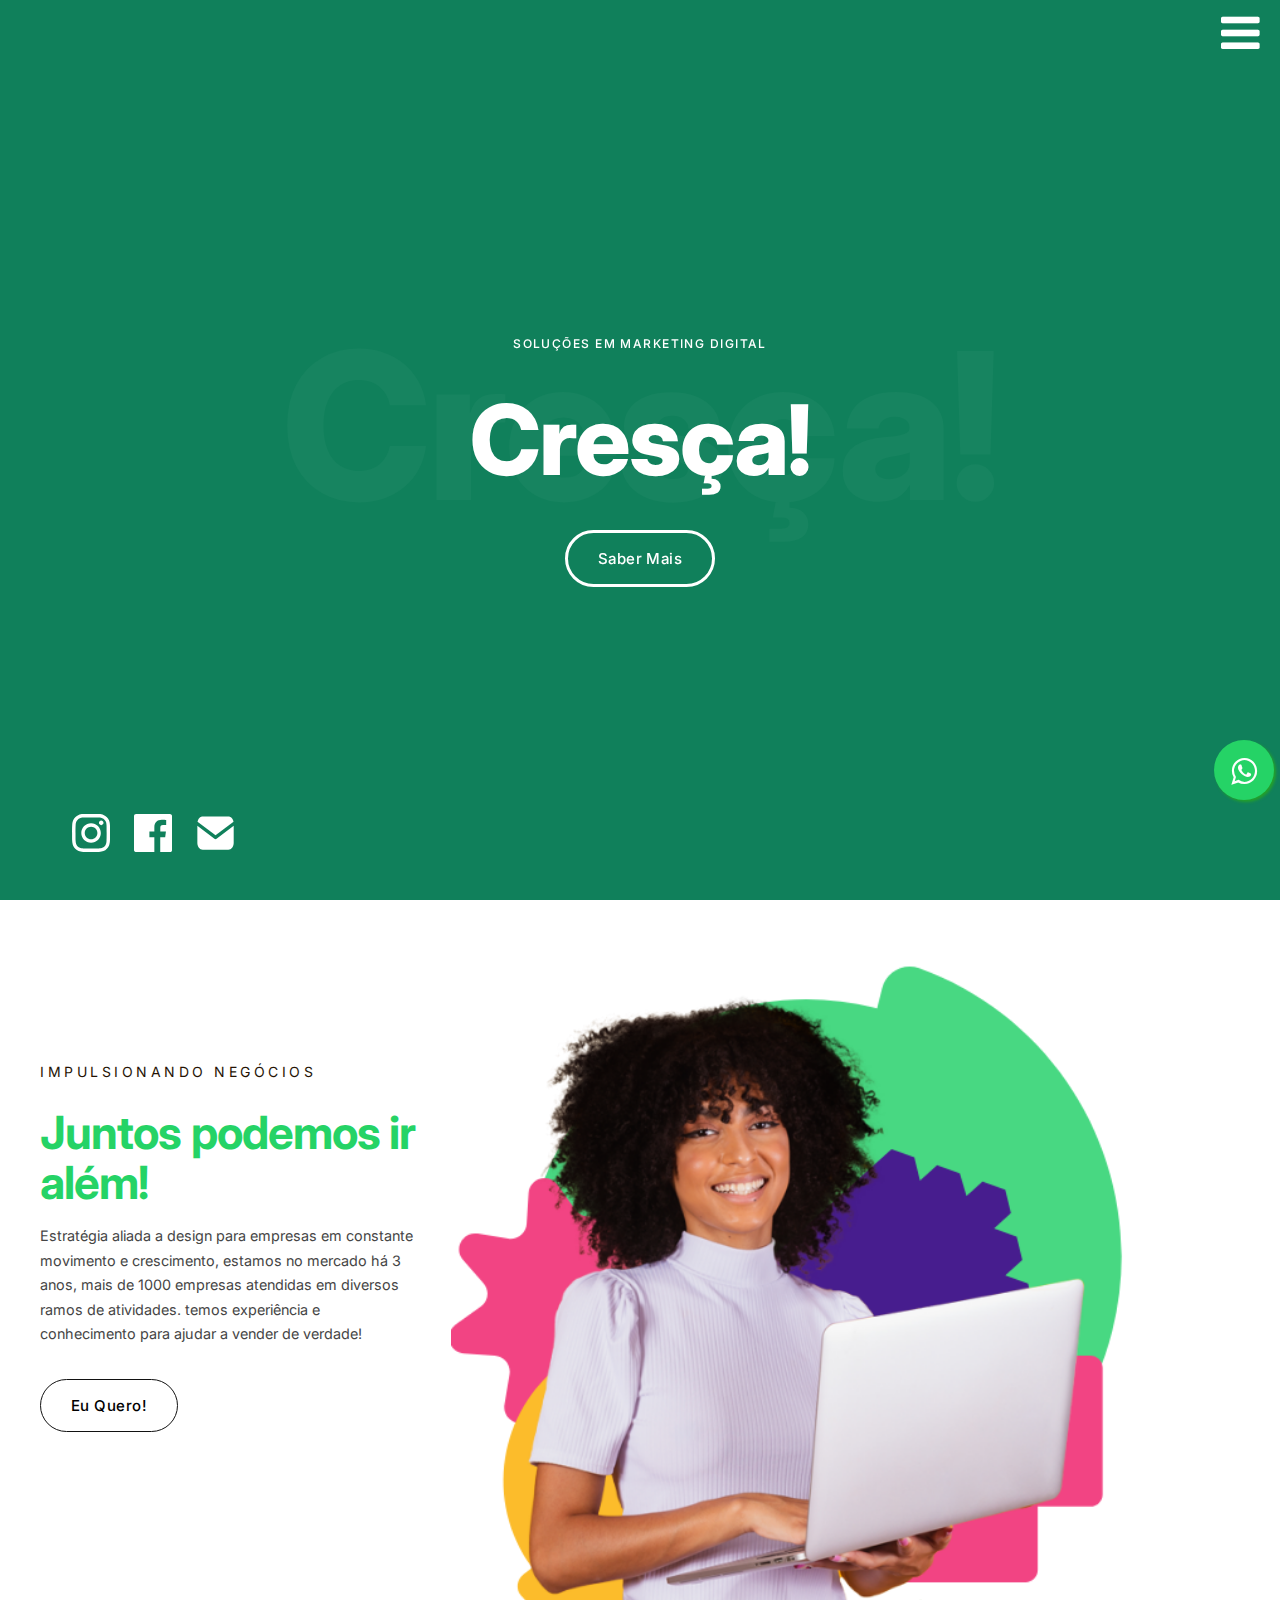
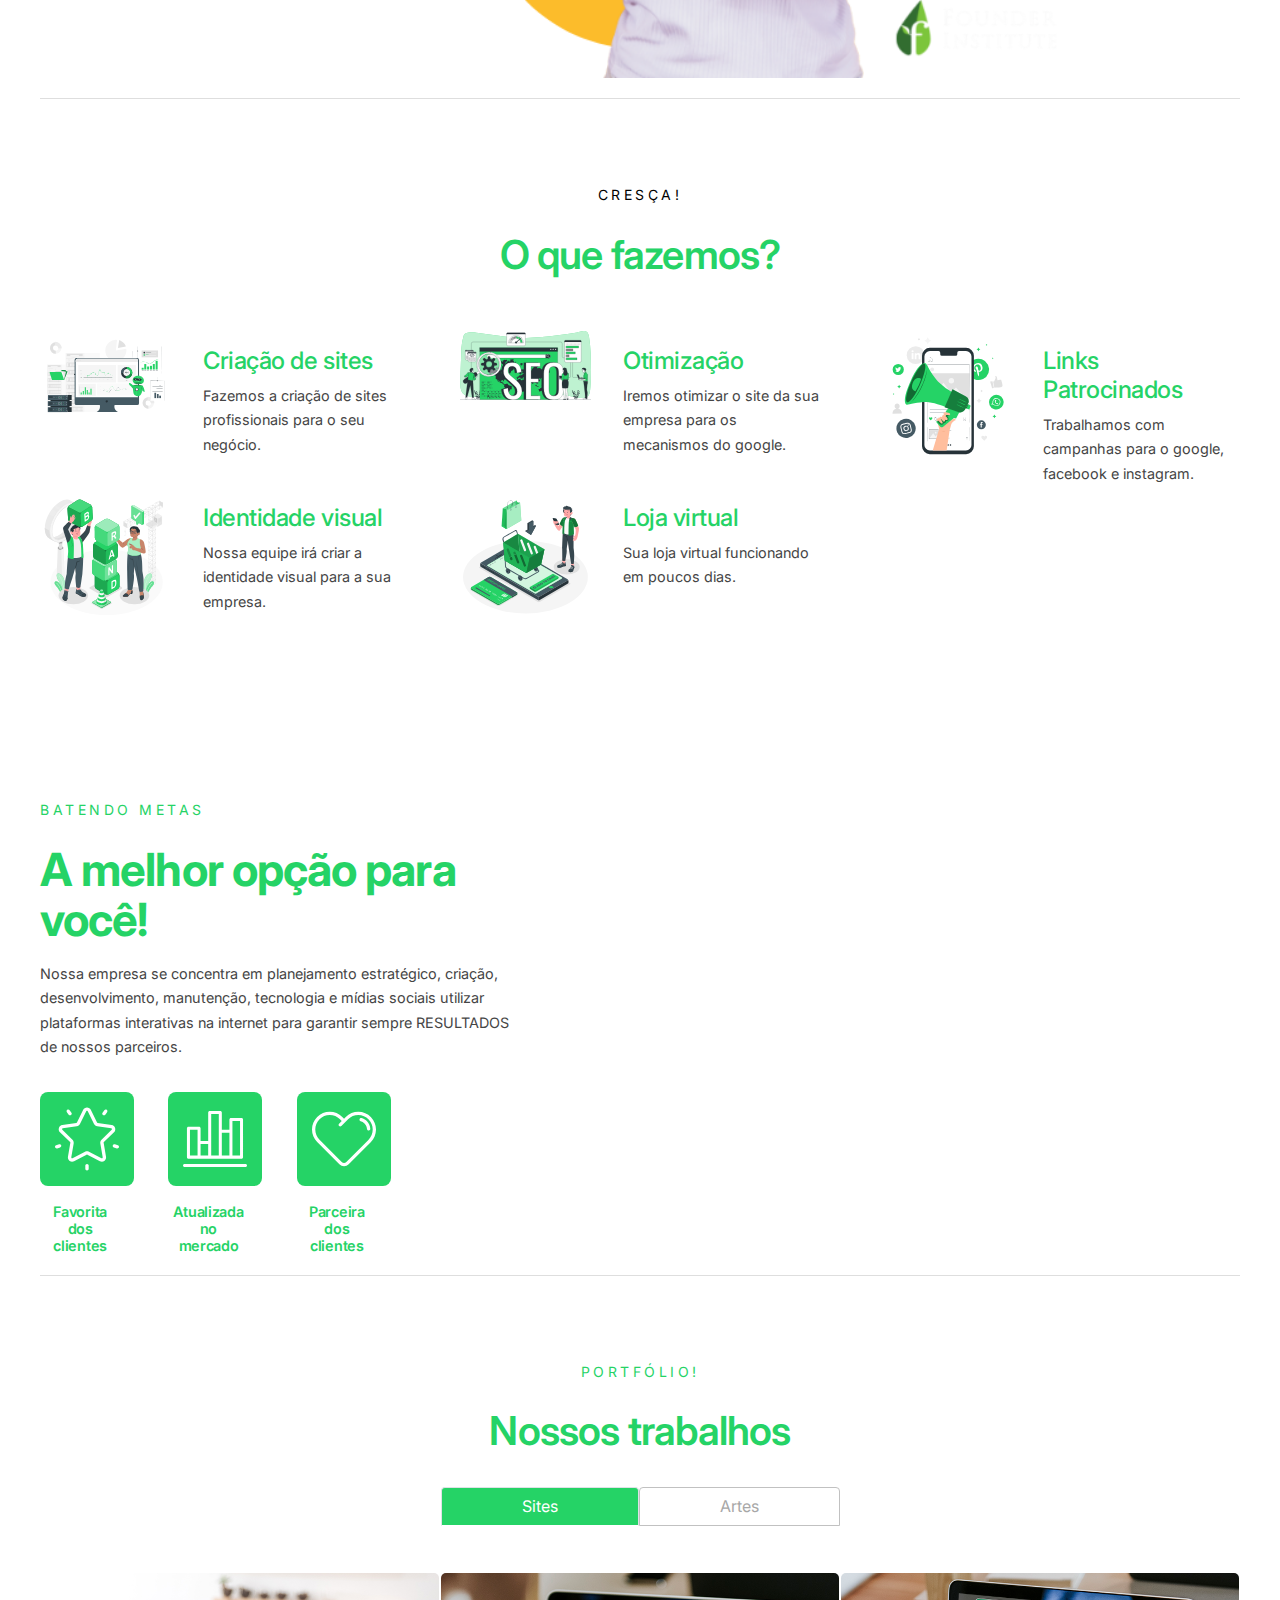
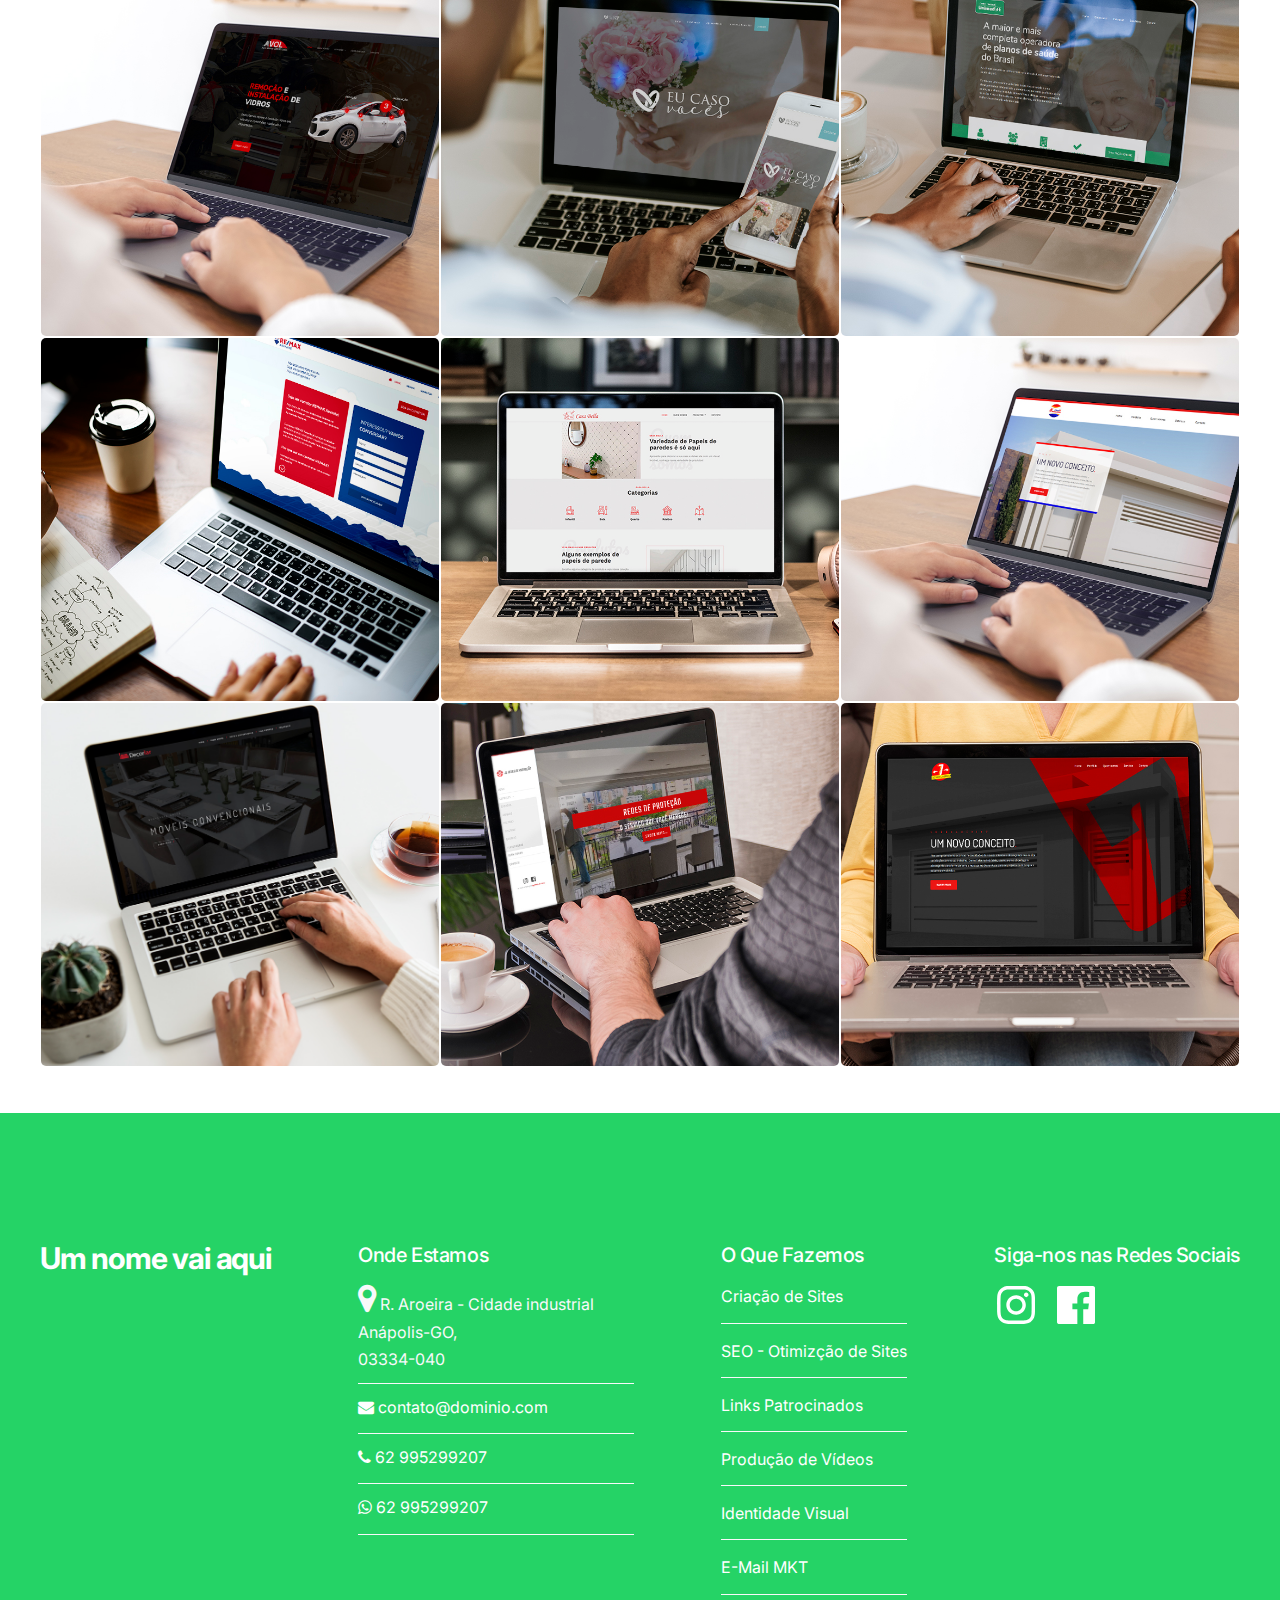
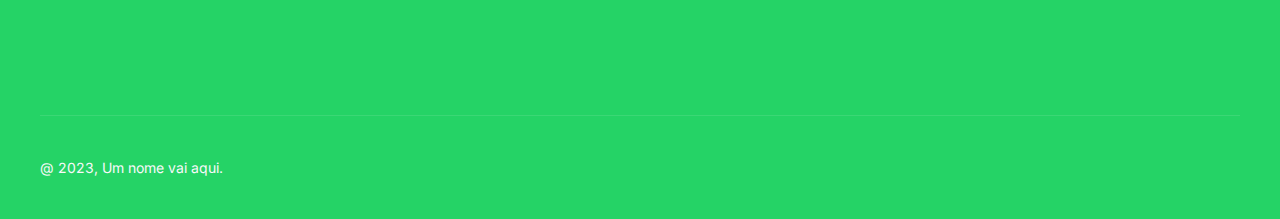
==== commit fe60e2af: "Atualização de informação" ====
--- a/assets/second.html
+++ b/assets/second.html
@@ -533,7 +533,7 @@
 
         </ul>
       </nav>
-      <a href="" class="float  bounce-1 boxx2"
+      <a href="index.html" class="float  bounce-1 boxx2"
         target="_blank" rel="noreferrer" title="Atendimento via WhatsApp" alt="Atendimento via WhatsApp">
         <i class="fa fa-whatsapp my-float"></i>
       </a>
@@ -569,13 +569,13 @@
             <a href="identidade-visual.php" class="nav-link ddx">Identidade visual</a>
           </li>
           <li class="nav-item">
-            <a class="nav-link" href="contato.php">Contato</a>
+            <a class="nav-link" href="">Contato</a>
           </li>
         </ul>
       </nav>
 
 
-      <a href="https://api.whatsapp.com/send?1=pt_BR&amp;phone=5511993645083" class="float" target="_blank"
+      <a href="https://api.whatsapp.com/send?1=pt_BR&amp;phone=5562995299207" class="float" target="_blank"
         rel="noreferrer" title="Atendimento via WhatsApp" alt="Atendimento via WhatsApp">
         <i class="fa fa-whatsapp my-float"></i>
       </a>
@@ -781,7 +781,7 @@
                       Criação de sites
                     </h3>
                     <p class="award__text mt-8">
-                      Fazemos a criação de sites profissionais para a sua empresa.
+                      Fazemos a criação de sites profissionais para o seu negócio.
                     </p>
                   </div>
                 </div>
--- a/assets/css/main.css
+++ b/assets/css/main.css
@@ -813,7 +813,7 @@
 
 ::selection {
   color: white;
-  background-color: #5a5a5a;
+  background-color: #461515;
   text-shadow: none;
 }
 
@@ -2070,13 +2070,13 @@
   transition: color 0.3s cubic-bezier(0.165, 0.84, 0.44, 1);
 }
 
-.navList__wrap a:hover {
+/* .navList__wrap a:hover {
   color: #ff6f00;
-}
-
-.navList__wrap a:not([href]):not([tabindex]):hover {
+} */
+
+/* .navList__wrap a:not([href]):not([tabindex]):hover {
   color: #ff6f00;
-}
+} */
 
 .navList {
   margin-top: -0.5rem;
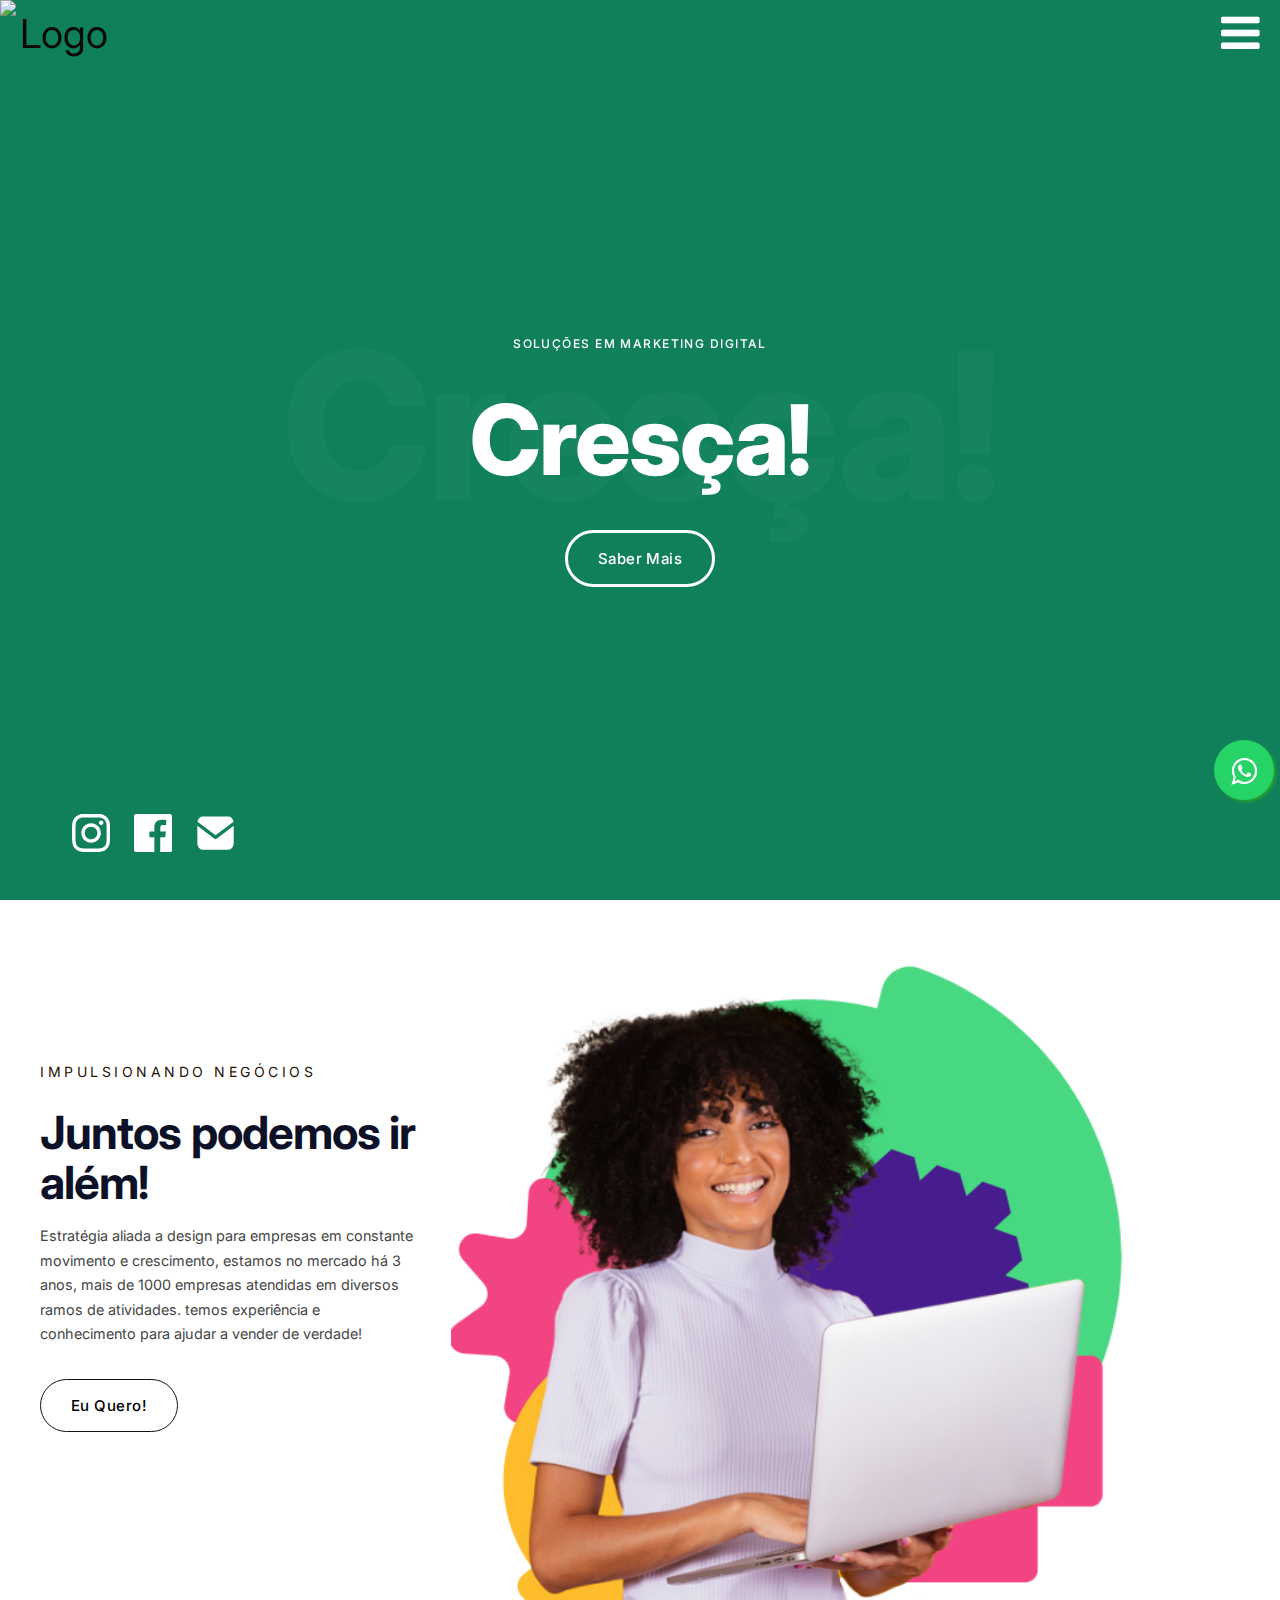
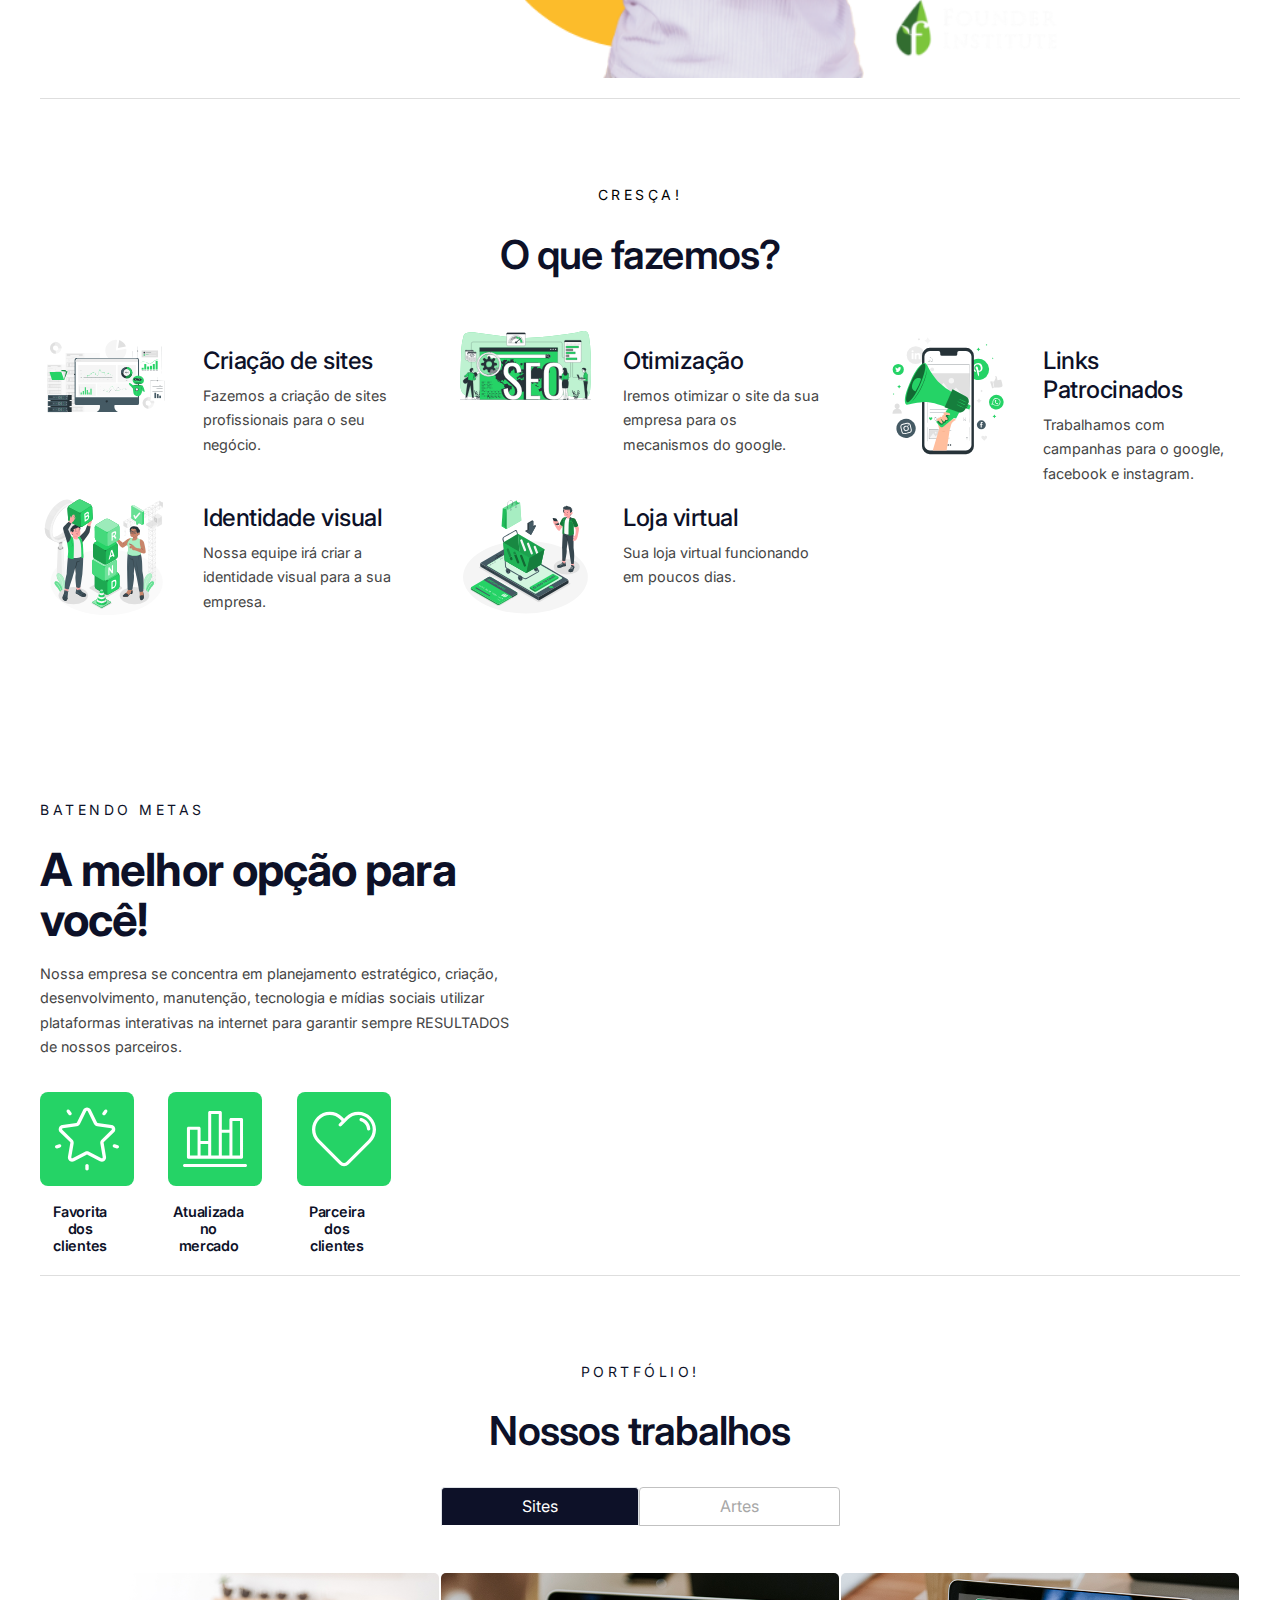
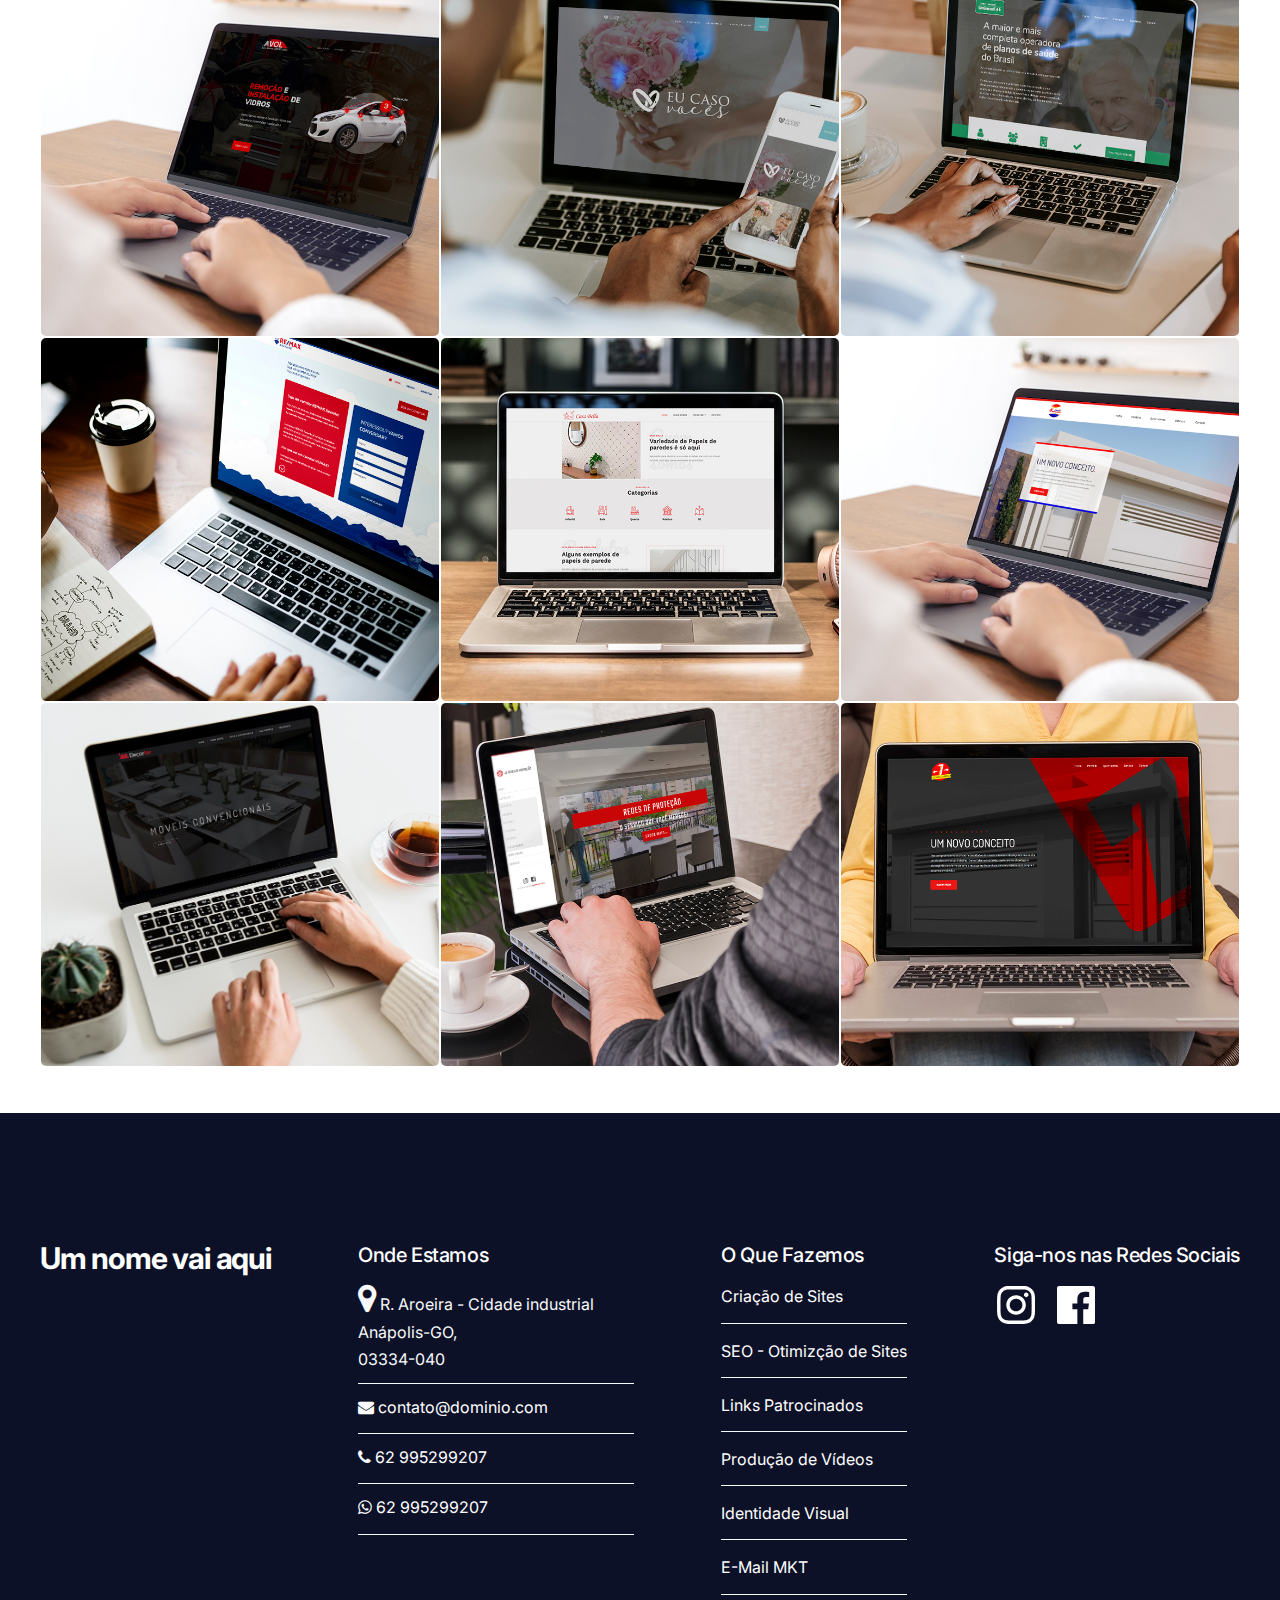
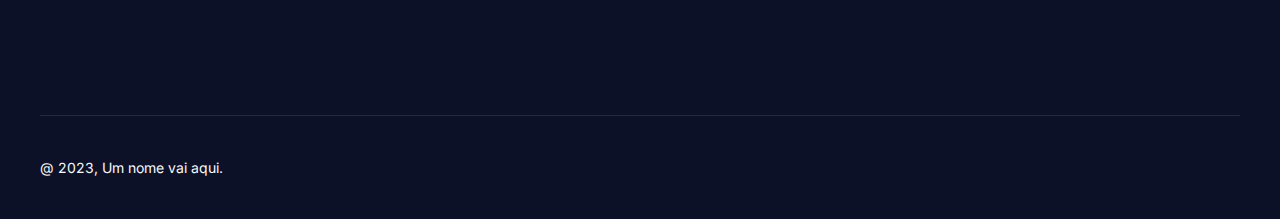
==== commit 96cb84f7: "Atualização de designer" ====
--- a/assets/second.html
+++ b/assets/second.html
@@ -187,7 +187,7 @@
       }
 
       .bg-dark-1 {
-        background-color: #25d366;
+        background-color: RGB(13, 17, 40);  /*Rodapé*/
       }
 
       p {
@@ -500,7 +500,7 @@
       </header> <!--marcar aqui-->
 
     <header id="navigation" class="desk navbar navbar-dark bg-primary navbar-fixed-top">
-      <a href="second.html"> <img class="float-left primeiro age" src="" alt=""> </a>
+      <a href="second.html"> <img class="float-left primeiro age" src="" alt="Logo"> </a>
       <div class="top-icon" onclick="openNav()">
 
         <i class="fa fa-bars text-white menu1"></i>
@@ -540,8 +540,8 @@
     </header>
 
 
-    <header id="navigation" style="background:rgb(19, 177, 45)" class="mob navbar navbar-dark bg-primary navbar-fixed-top">
-      <a href="second.html"> <img class="float-left primeiro age" src="" alt=""> </a>
+    <header id="navigation" style="background:RGB(13, 17, 40)" class="mob navbar navbar-dark bg-primary navbar-fixed-top">
+      <a href="second.html"> <img class="float-left primeiro age" src="" alt="Logo"> </a>
       <div class="top-icon" onclick="openNavMob()">
 
         <i class="fa fa-bars text-white menu1"></i>
@@ -587,7 +587,7 @@
           height: 60px;
           bottom: 100px;
           right: 6px;
-          background-color: #25d366;
+          background-color: #25d366; /*Whatsapp flutuante*/
           color: #FFF;
           border-radius: 50px;
           text-align: center;
@@ -609,12 +609,6 @@
 
 
       <main class="">
-
-
-
-
-
-
         <!-- section start -->
         <section class="sliderMain -type-1 bg-black js-sliderMain-type-1">
           <!-- swiper-wrapper start -->
@@ -909,7 +903,7 @@
         <div class="row">
           <div class="col-md-5">
             <div class="sectionHeading -lg">
-              <p style="color: #25d366;" class="sectionHeading__subtitle">
+              <p style="color:RGB(13, 17, 40);" class="sectionHeading__subtitle">
                 Batendo metas
               </p>
 
@@ -966,8 +960,8 @@
 
       <div class="row">
         <div class="col-md-12">
-          <device class="sectionHeading -md">
-            <p style="color: #25d366;" class="text-center sectionHeading__subtitle">
+          <device class="sectionHeading -md"> 
+            <p style="color: RGB(13, 17, 40);" class="text-center sectionHeading__subtitle">
               Portfólio!
             </p>
             <h2 class="text-center  sectionHeading__title">
@@ -1162,36 +1156,12 @@
 
 
 
-
-
-
-
-
-
-
     <div class="tab-content" id="js" data-tab-content="">
       <div style="padding-top: 3rem;" class="row x-gap-60 y-gap-60 layout-pt-md">
 
 
       </div>
     </div>
-
-
-
-
-
-
-
-
-
-
-
-
-
-
-
-
-
 
 
     <!-- footer start -->
--- a/assets/css/main.css
+++ b/assets/css/main.css
@@ -175,7 +175,7 @@
 
 [data-anim*='cover-black']::after,
 [data-anim-child*='cover-black']::after {
-  background-color: black;
+  background-color: RGB(13, 17, 40);
 }
 
 [data-anim*='cover-light-1']::after,
@@ -200,7 +200,7 @@
 
 [data-anim*='cover-accent']::after,
 [data-anim-child*='cover-accent']::after {
-  background-color: #25d366;
+  background-color: RGB(13, 17, 40); /*25d366*/
 }
 
 @-webkit-keyframes reveal {
@@ -807,7 +807,7 @@
 
 ::-moz-selection {
   color: white;
-  background-color: #ff6f00;
+  /* background-color: #ff6f00; */
   text-shadow: none;
 }
 
@@ -1015,7 +1015,7 @@
   line-height: 1.2;
   letter-spacing: -0.02em;
   font-weight: 600;
-  color: #25d366;
+  color: RGB(13, 17, 40); /*#25d366 texto em geral*/
 }
 
 h1 {
@@ -1822,7 +1822,7 @@
 }
 
 .header__menu .nav-button-open:hover .icon {
-  color: #25d366 !important;
+  color: RGB(13, 17, 40)!important;  /*#25d366*/
 }
 
 .header {
@@ -11764,7 +11764,7 @@
   margin-left: -8%;
 }
 .menu2 {
-  color: #25d366!important;  /*Cor quando rolado para baixo muda*/
+  color: RGB(13, 17, 40)!important;  /*Cor quando rolado para baixo muda*/
   margin-top: 1rem;
   font-size: 32px!important;
 }
@@ -11784,7 +11784,7 @@
 
 .nav-tabs .nav-item.show .nav-link, .nav-tabs .nav-link.active {
   color: #ffffff;
-  background-color: #25d366;
+  background-color: RGB(13, 17, 40);
   border-color: #dee2e6 #dee2e6 #fff;
 }
 
